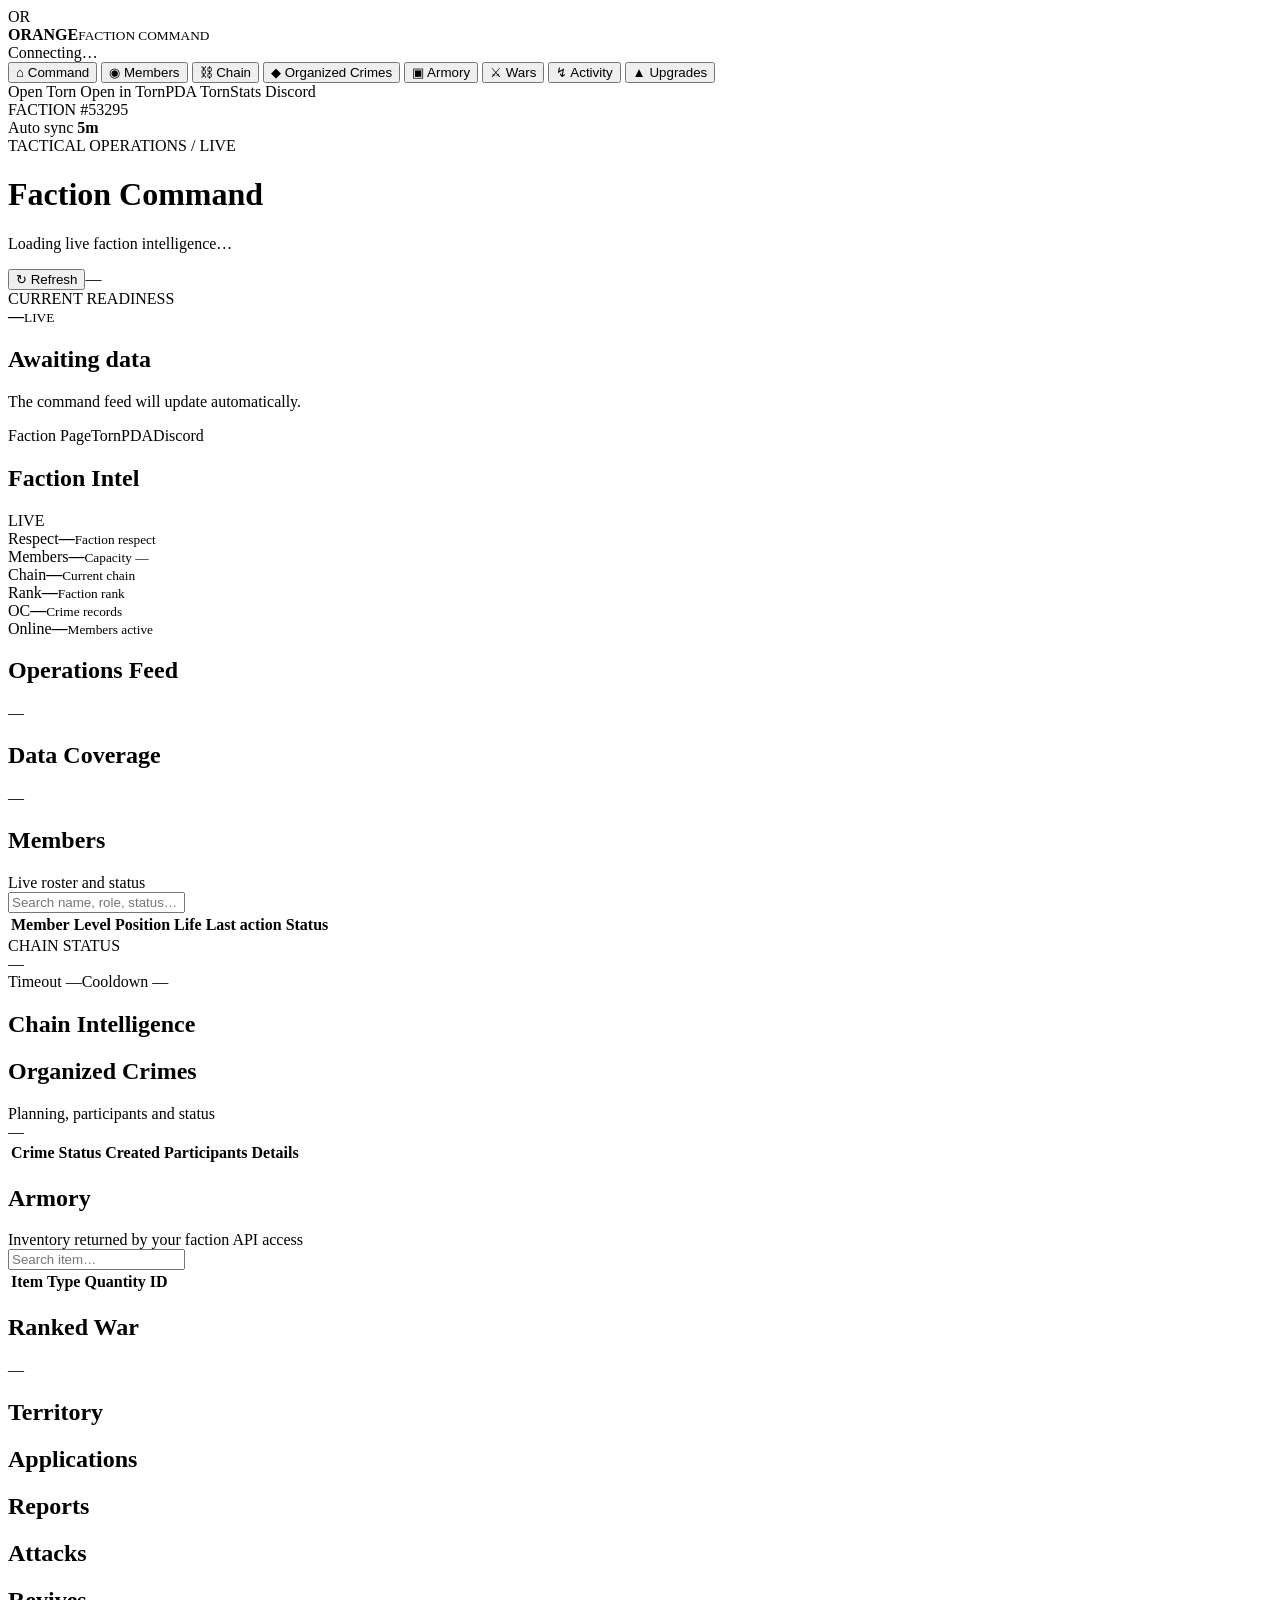
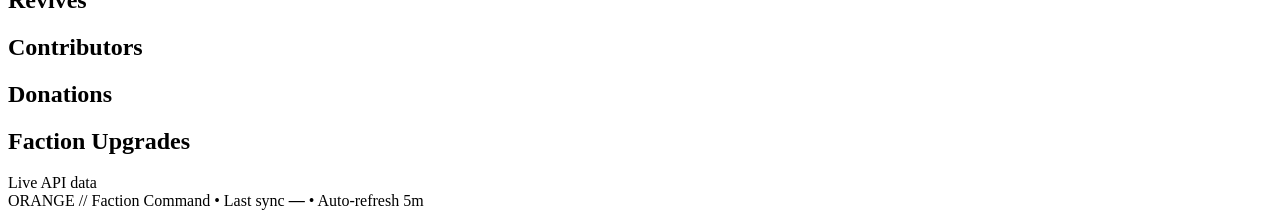
==== public/index.html @ 4a33fdcb "Update index.html" ====
<!doctype html>
<html lang="en">
<head>
<meta charset="utf-8"><meta name="viewport" content="width=device-width,initial-scale=1,viewport-fit=cover">
<meta name="theme-color" content="#0a0d12"><title>ORANGE // Faction Command</title>
<link rel="stylesheet" href="/assets/style.css">
</head>
<body>
<div class="shell">
<aside class="sidebar">
  <div class="brand"><div class="brand-mark">OR</div><div><strong id="factionName">ORANGE</strong><small>FACTION COMMAND</small></div></div>
  <div class="side-status"><i id="liveDot"></i><span id="statusLine">Connecting…</span></div>
  <nav>
    <button class="nav active" data-tab="overview"><span>⌂</span> Command</button>
    <button class="nav" data-tab="members"><span>◉</span> Members</button>
    <button class="nav" data-tab="chain"><span>⛓</span> Chain</button>
    <button class="nav" data-tab="crimes"><span>◆</span> Organized Crimes</button>
    <button class="nav" data-tab="armory"><span>▣</span> Armory</button>
    <button class="nav" data-tab="wars"><span>⚔</span> Wars</button>
    <button class="nav" data-tab="activity"><span>↯</span> Activity</button>
    <button class="nav" data-tab="upgrades"><span>▲</span> Upgrades</button>
  </nav>
  <div class="side-links">
    <a id="tornBtn" target="_blank" rel="noopener">Open Torn</a>
    <a id="pdaBtn">Open in TornPDA</a>
    <a id="statsBtn" target="_blank" rel="noopener">TornStats</a>
    <a id="discordBtn" target="_blank" rel="noopener">Discord</a>
  </div>
  <div class="side-foot">FACTION #53295<br><span>Auto sync <b>5m</b></span></div>
</aside>
<main class="main">
<header class="topbar"><div><div class="eyebrow">TACTICAL OPERATIONS / LIVE</div><h1 id="heroTitle">Faction Command</h1><p id="heroSub">Loading live faction intelligence…</p></div><div class="top-actions"><button id="refreshBtn" class="btn">↻ Refresh</button><span id="updated" class="updated">—</span></div></header>
<section id="overview" class="tab-panel active">
  <div class="alert hidden" id="error"></div>
  <div class="hero-grid">
    <article class="command-card"><div class="card-label">CURRENT READINESS</div><div class="readiness"><div class="readiness-ring"><strong id="readiness">—</strong><small>LIVE</small></div><div><h2 id="readinessTitle">Awaiting data</h2><p id="readinessText">The command feed will update automatically.</p></div></div><div class="quick-actions"><a id="heroTorn" target="_blank" rel="noopener">Faction Page</a><a id="heroPda">TornPDA</a><a id="heroDiscord" target="_blank" rel="noopener">Discord</a></div></article>
    <article class="panel"><div class="panel-head"><h2>Faction Intel</h2><span class="live">LIVE</span></div><div id="factionInfo" class="info-grid"></div></article>
  </div>
  <div class="kpis">
    <article class="kpi"><span>Respect</span><strong id="respect">—</strong><small>Faction respect</small></article>
    <article class="kpi"><span>Members</span><strong id="membersCount">—</strong><small id="capacitySmall">Capacity —</small></article>
    <article class="kpi"><span>Chain</span><strong id="chain">—</strong><small>Current chain</small></article>
    <article class="kpi"><span>Rank</span><strong id="rank">—</strong><small>Faction rank</small></article>
    <article class="kpi"><span>OC</span><strong id="ocCount">—</strong><small>Crime records</small></article>
    <article class="kpi"><span>Online</span><strong id="onlineCount">—</strong><small>Members active</small></article>
  </div>
  <div class="grid two">
    <article class="panel"><div class="panel-head"><h2>Operations Feed</h2><span id="feedTime">—</span></div><div id="liveInfo" class="feed"></div></article>
    <article class="panel"><div class="panel-head"><h2>Data Coverage</h2><span id="coverage">—</span></div><div id="coverageInfo" class="coverage"></div></article>
  </div>
</section>
<section id="members" class="tab-panel"><article class="panel"><div class="panel-head"><div><h2>Members</h2><span class="muted">Live roster and status</span></div><input id="memberSearch" class="search" placeholder="Search name, role, status…"></div><div class="table-wrap"><table><thead><tr><th>Member</th><th>Level</th><th>Position</th><th>Life</th><th>Last action</th><th>Status</th></tr></thead><tbody id="membersTable"></tbody></table></div></article></section>
<section id="chain" class="tab-panel"><div class="grid two"><article class="command-card chain-card"><div class="card-label">CHAIN STATUS</div><div class="chain-number" id="chainBig">—</div><div class="chain-bar"><i id="chainBar"></i></div><div class="chain-meta"><span id="chainTimeout">Timeout —</span><span id="chainCooldown">Cooldown —</span></div></article><article class="panel"><div class="panel-head"><h2>Chain Intelligence</h2></div><div id="chainDetails" class="list"></div></article></div></section>
<section id="crimes" class="tab-panel"><article class="panel"><div class="panel-head"><div><h2>Organized Crimes</h2><span class="muted">Planning, participants and status</span></div><span id="ocNote">—</span></div><div class="table-wrap"><table><thead><tr><th>Crime</th><th>Status</th><th>Created</th><th>Participants</th><th>Details</th></tr></thead><tbody id="crimesTable"></tbody></table></div></article></section>
<section id="armory" class="tab-panel"><article class="panel"><div class="panel-head"><div><h2>Armory</h2><span class="muted">Inventory returned by your faction API access</span></div><input id="armorySearch" class="search" placeholder="Search item…"></div><div class="table-wrap"><table><thead><tr><th>Item</th><th>Type</th><th>Quantity</th><th>ID</th></tr></thead><tbody id="armoryTable"></tbody></table></div></article></section>
<section id="wars" class="tab-panel"><div class="grid two"><article class="panel"><div class="panel-head"><h2>Ranked War</h2><span id="warBadge">—</span></div><div id="warInfo" class="list"></div></article><article class="panel"><div class="panel-head"><h2>Territory</h2></div><div id="territoryInfo" class="list"></div></article></div></section>
<section id="activity" class="tab-panel"><div class="grid two"><article class="panel"><div class="panel-head"><h2>Applications</h2></div><div id="applicationsInfo" class="table-wrap"></div></article><article class="panel"><div class="panel-head"><h2>Reports</h2></div><div id="reportsInfo" class="table-wrap"></div></article><article class="panel"><div class="panel-head"><h2>Attacks</h2></div><div id="attacksInfo" class="table-wrap"></div></article><article class="panel"><div class="panel-head"><h2>Revives</h2></div><div id="revivesInfo" class="table-wrap"></div></article><article class="panel"><div class="panel-head"><h2>Contributors</h2></div><div id="contributorsInfo" class="table-wrap"></div></article><article class="panel"><div class="panel-head"><h2>Donations</h2></div><div id="donationsInfo" class="table-wrap"></div></article></div></section>
<section id="upgrades" class="tab-panel"><article class="panel"><div class="panel-head"><h2>Faction Upgrades</h2><span>Live API data</span></div><div id="upgradesInfo" class="cards"></div></article></section>
<footer>ORANGE // Faction Command <span>•</span> Last sync <b id="footerUpdated">—</b> <span>•</span> Auto-refresh 5m</footer>
</main></div>
<script src="/assets/app.js"></script>
</body></html>
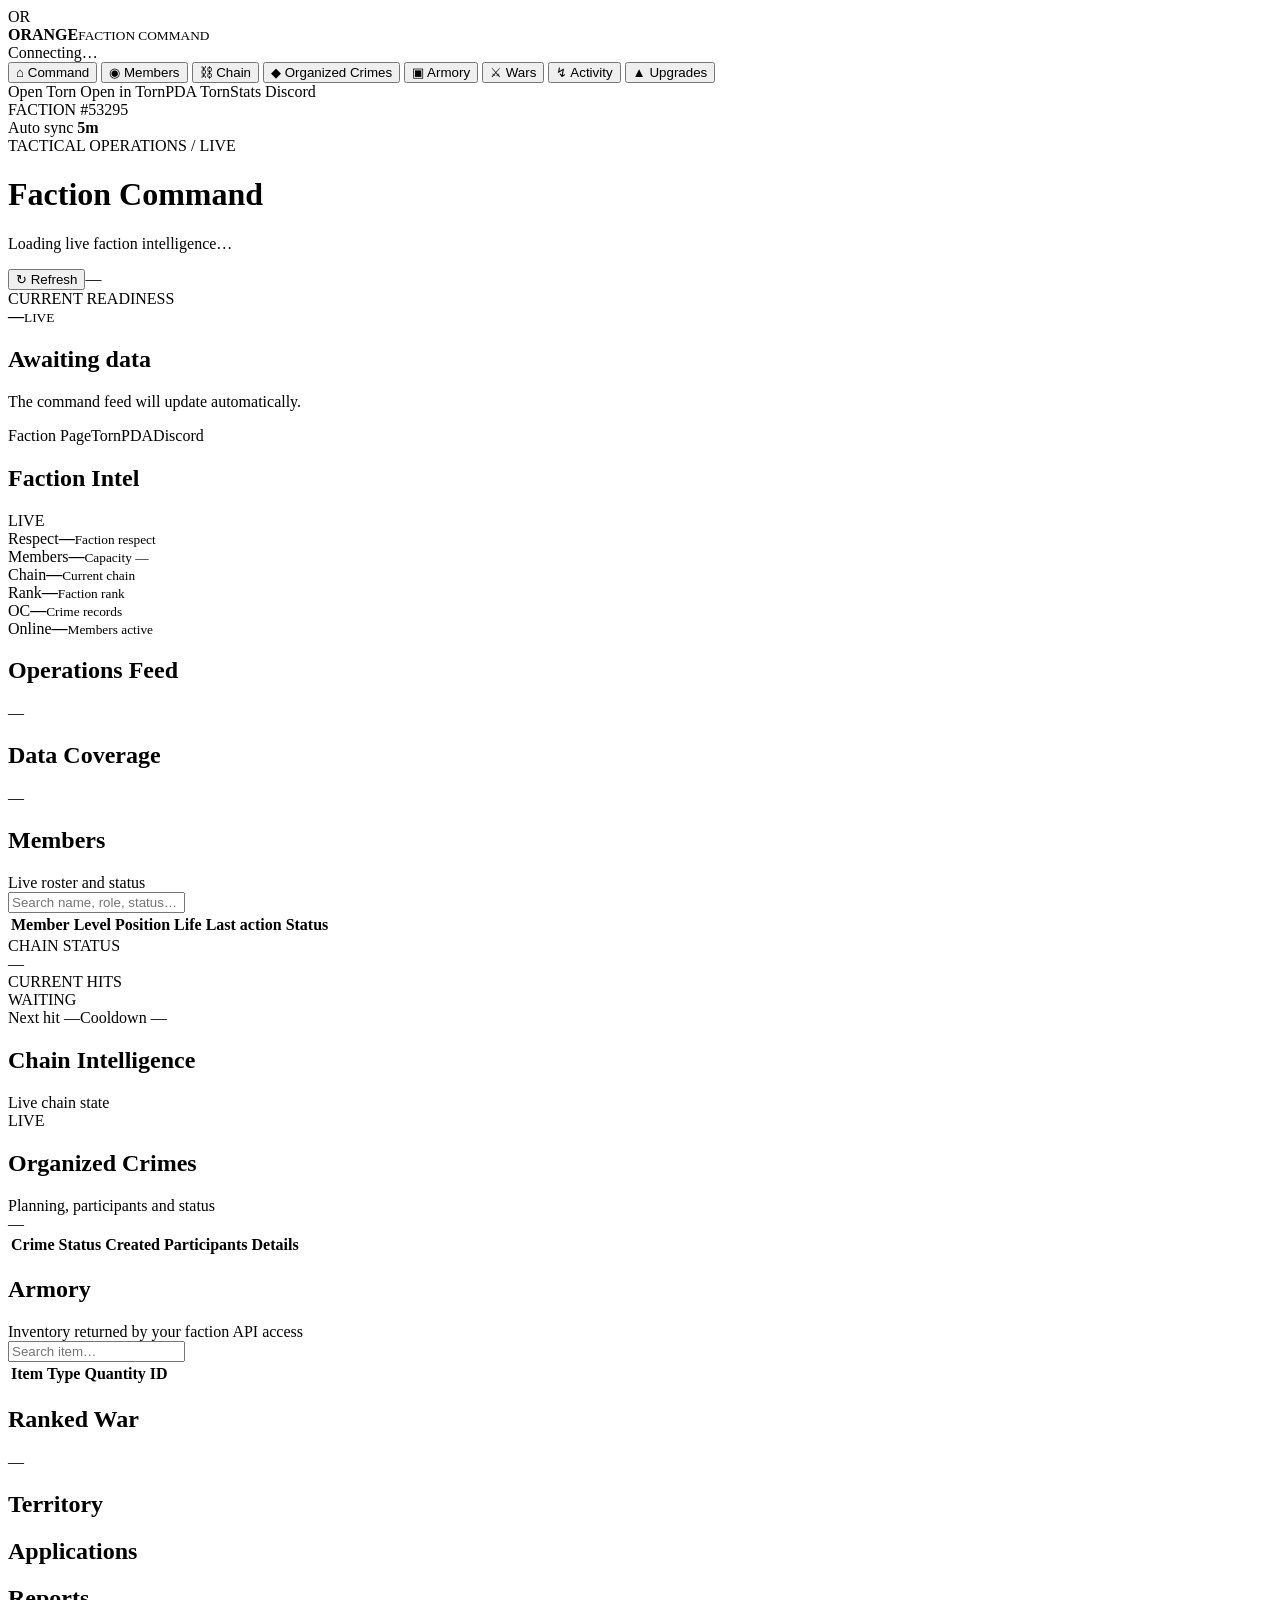
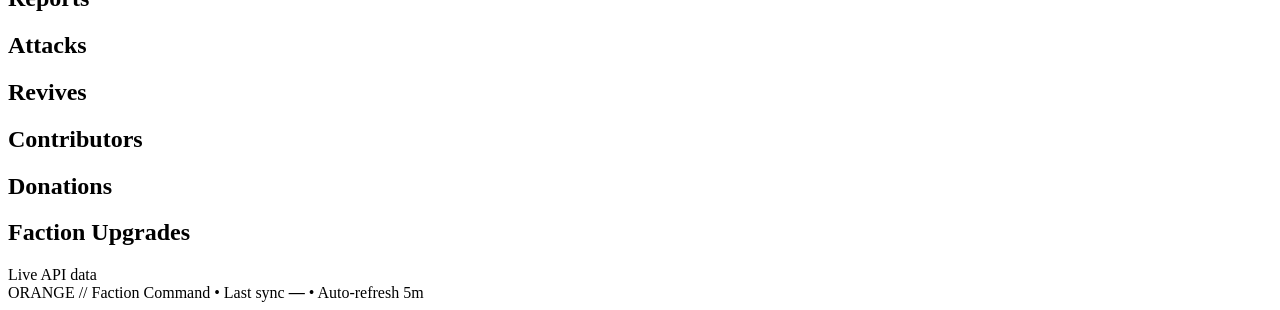
==== commit 607cd958: "Update index.html" ====
--- a/public/index.html
+++ b/public/index.html
@@ -50,7 +50,7 @@
   </div>
 </section>
 <section id="members" class="tab-panel"><article class="panel"><div class="panel-head"><div><h2>Members</h2><span class="muted">Live roster and status</span></div><input id="memberSearch" class="search" placeholder="Search name, role, status…"></div><div class="table-wrap"><table><thead><tr><th>Member</th><th>Level</th><th>Position</th><th>Life</th><th>Last action</th><th>Status</th></tr></thead><tbody id="membersTable"></tbody></table></div></article></section>
-<section id="chain" class="tab-panel"><div class="grid two"><article class="command-card chain-card"><div class="card-label">CHAIN STATUS</div><div class="chain-number" id="chainBig">—</div><div class="chain-bar"><i id="chainBar"></i></div><div class="chain-meta"><span id="chainTimeout">Timeout —</span><span id="chainCooldown">Cooldown —</span></div></article><article class="panel"><div class="panel-head"><h2>Chain Intelligence</h2></div><div id="chainDetails" class="list"></div></article></div></section>
+<section id="chain" class="tab-panel"><div class="grid two"><article class="command-card chain-card"><div class="card-label">CHAIN STATUS</div><div class="chain-top"><div><div class="chain-number" id="chainBig">—</div><div class="chain-label">CURRENT HITS</div></div><span id="chainPhase" class="chain-phase waiting">WAITING</span></div><div class="chain-bar"><i id="chainBar"></i></div><div class="chain-meta"><span id="chainTimeout">Next hit —</span><span id="chainCooldown">Cooldown —</span></div></article><article class="panel"><div class="panel-head"><div><h2>Chain Intelligence</h2><span class="muted">Live chain state</span></div><span class="live">LIVE</span></div><div id="chainDetails" class="list"></div></article></div></section>
 <section id="crimes" class="tab-panel"><article class="panel"><div class="panel-head"><div><h2>Organized Crimes</h2><span class="muted">Planning, participants and status</span></div><span id="ocNote">—</span></div><div class="table-wrap"><table><thead><tr><th>Crime</th><th>Status</th><th>Created</th><th>Participants</th><th>Details</th></tr></thead><tbody id="crimesTable"></tbody></table></div></article></section>
 <section id="armory" class="tab-panel"><article class="panel"><div class="panel-head"><div><h2>Armory</h2><span class="muted">Inventory returned by your faction API access</span></div><input id="armorySearch" class="search" placeholder="Search item…"></div><div class="table-wrap"><table><thead><tr><th>Item</th><th>Type</th><th>Quantity</th><th>ID</th></tr></thead><tbody id="armoryTable"></tbody></table></div></article></section>
 <section id="wars" class="tab-panel"><div class="grid two"><article class="panel"><div class="panel-head"><h2>Ranked War</h2><span id="warBadge">—</span></div><div id="warInfo" class="list"></div></article><article class="panel"><div class="panel-head"><h2>Territory</h2></div><div id="territoryInfo" class="list"></div></article></div></section>
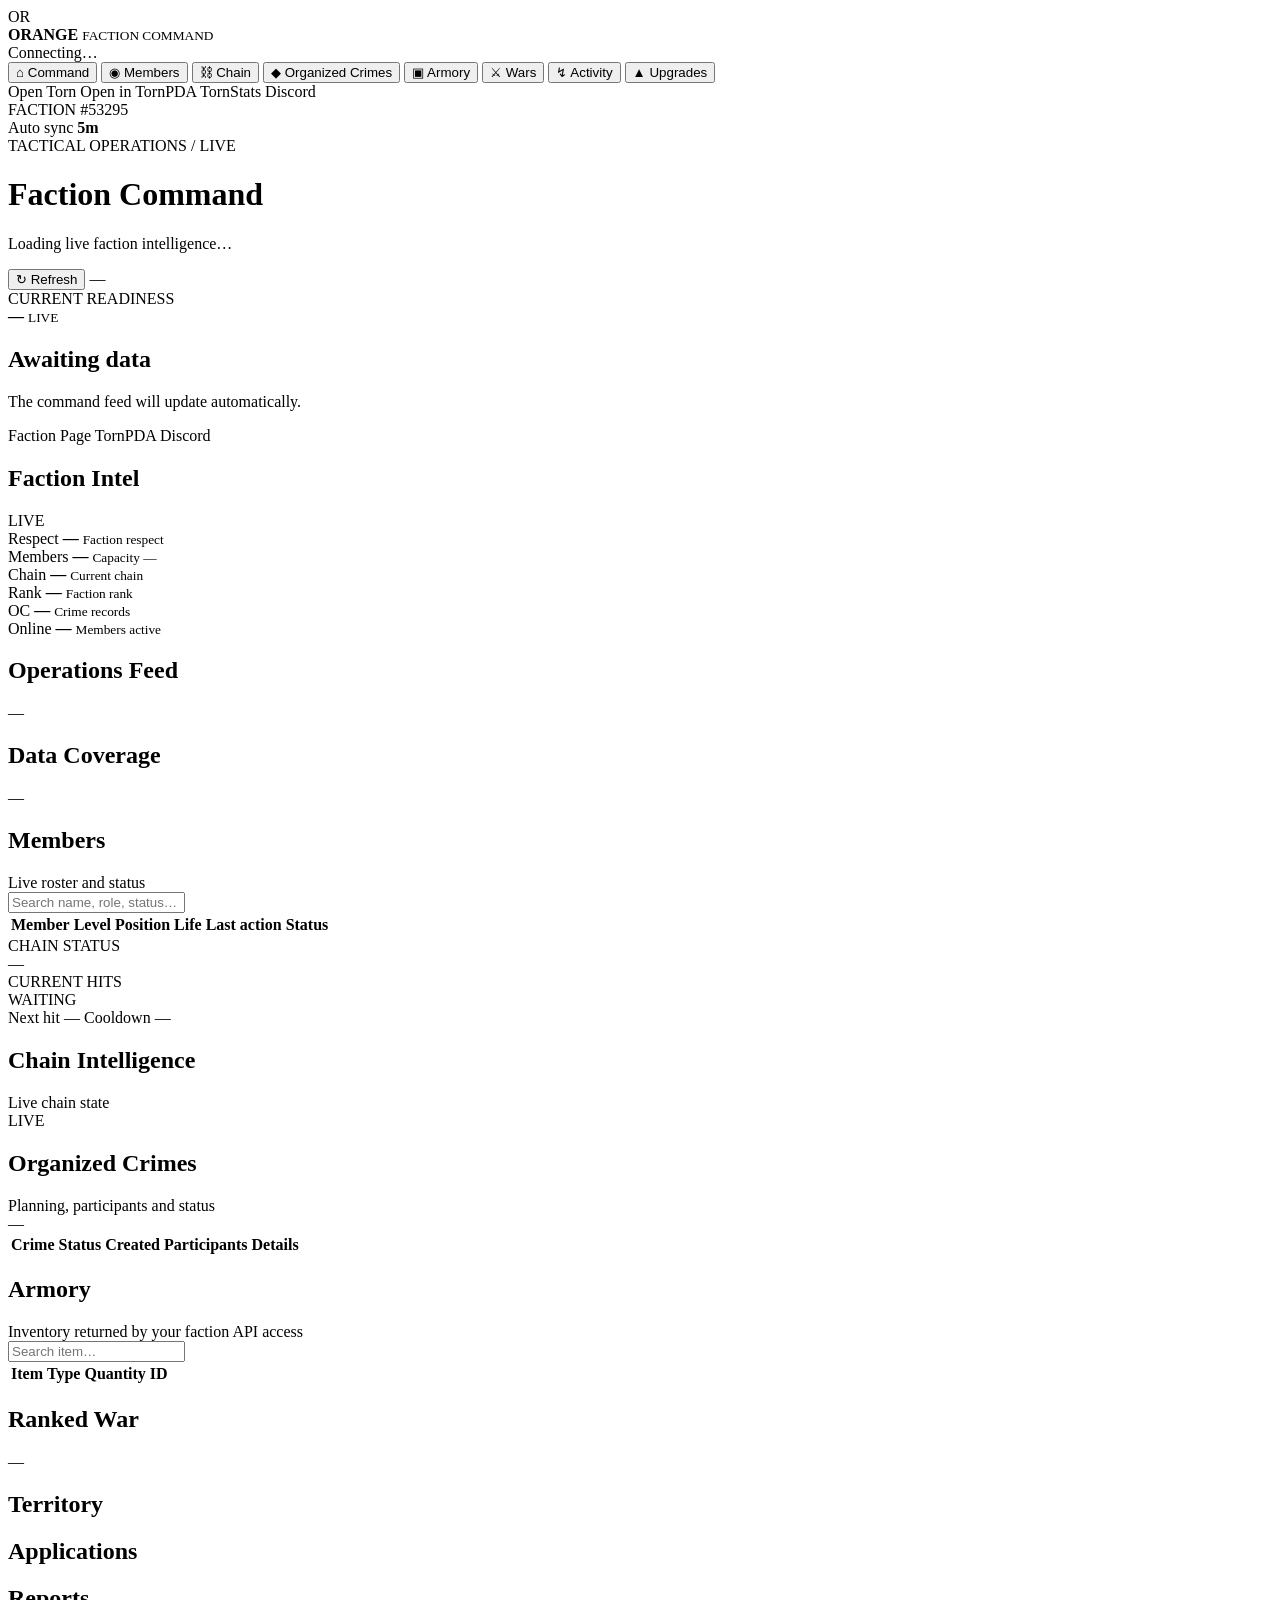
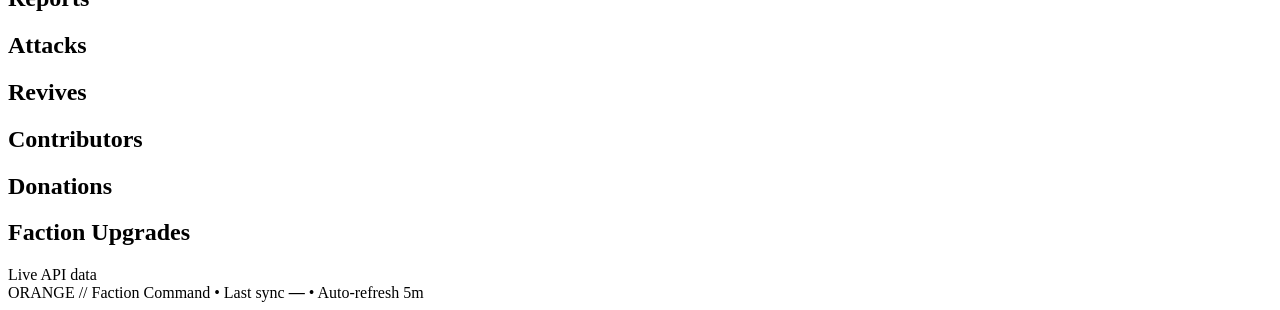
==== commit 7afd4988: "Update index.html" ====
--- a/public/index.html
+++ b/public/index.html
@@ -1,62 +1,449 @@
 <!doctype html>
 <html lang="en">
 <head>
-<meta charset="utf-8"><meta name="viewport" content="width=device-width,initial-scale=1,viewport-fit=cover">
-<meta name="theme-color" content="#0a0d12"><title>ORANGE // Faction Command</title>
+<meta charset="utf-8">
+<meta name="viewport" content="width=device-width,initial-scale=1,viewport-fit=cover">
+<meta name="theme-color" content="#0a0d12">
+<title>ORANGE // Faction Command</title>
 <link rel="stylesheet" href="/assets/style.css">
 </head>
 <body>
+
 <div class="shell">
+
 <aside class="sidebar">
-  <div class="brand"><div class="brand-mark">OR</div><div><strong id="factionName">ORANGE</strong><small>FACTION COMMAND</small></div></div>
-  <div class="side-status"><i id="liveDot"></i><span id="statusLine">Connecting…</span></div>
-  <nav>
-    <button class="nav active" data-tab="overview"><span>⌂</span> Command</button>
-    <button class="nav" data-tab="members"><span>◉</span> Members</button>
-    <button class="nav" data-tab="chain"><span>⛓</span> Chain</button>
-    <button class="nav" data-tab="crimes"><span>◆</span> Organized Crimes</button>
-    <button class="nav" data-tab="armory"><span>▣</span> Armory</button>
-    <button class="nav" data-tab="wars"><span>⚔</span> Wars</button>
-    <button class="nav" data-tab="activity"><span>↯</span> Activity</button>
-    <button class="nav" data-tab="upgrades"><span>▲</span> Upgrades</button>
-  </nav>
-  <div class="side-links">
-    <a id="tornBtn" target="_blank" rel="noopener">Open Torn</a>
-    <a id="pdaBtn">Open in TornPDA</a>
-    <a id="statsBtn" target="_blank" rel="noopener">TornStats</a>
-    <a id="discordBtn" target="_blank" rel="noopener">Discord</a>
-  </div>
-  <div class="side-foot">FACTION #53295<br><span>Auto sync <b>5m</b></span></div>
+
+<div class="brand">
+<div class="brand-mark">OR</div>
+<div>
+<strong id="factionName">ORANGE</strong>
+<small>FACTION COMMAND</small>
+</div>
+</div>
+
+<div class="side-status">
+<i id="liveDot"></i>
+<span id="statusLine">Connecting…</span>
+</div>
+
+<nav>
+<button class="nav active" data-tab="overview"><span>⌂</span> Command</button>
+<button class="nav" data-tab="members"><span>◉</span> Members</button>
+<button class="nav" data-tab="chain"><span>⛓</span> Chain</button>
+<button class="nav" data-tab="crimes"><span>◆</span> Organized Crimes</button>
+<button class="nav" data-tab="armory"><span>▣</span> Armory</button>
+<button class="nav" data-tab="wars"><span>⚔</span> Wars</button>
+<button class="nav" data-tab="activity"><span>↯</span> Activity</button>
+<button class="nav" data-tab="upgrades"><span>▲</span> Upgrades</button>
+</nav>
+
+<div class="side-links">
+<a id="tornBtn" target="_blank" rel="noopener">Open Torn</a>
+<a id="pdaBtn">Open in TornPDA</a>
+<a id="statsBtn" target="_blank" rel="noopener">TornStats</a>
+<a id="discordBtn" target="_blank" rel="noopener">Discord</a>
+</div>
+
+<div class="side-foot">
+FACTION #53295<br>
+<span>Auto sync <b>5m</b></span>
+</div>
+
 </aside>
+
 <main class="main">
-<header class="topbar"><div><div class="eyebrow">TACTICAL OPERATIONS / LIVE</div><h1 id="heroTitle">Faction Command</h1><p id="heroSub">Loading live faction intelligence…</p></div><div class="top-actions"><button id="refreshBtn" class="btn">↻ Refresh</button><span id="updated" class="updated">—</span></div></header>
+
+<header class="topbar">
+<div>
+<div class="eyebrow">TACTICAL OPERATIONS / LIVE</div>
+<h1 id="heroTitle">Faction Command</h1>
+<p id="heroSub">Loading live faction intelligence…</p>
+</div>
+
+<div class="top-actions">
+<button id="refreshBtn" class="btn">↻ Refresh</button>
+<span id="updated" class="updated">—</span>
+</div>
+</header>
+
 <section id="overview" class="tab-panel active">
-  <div class="alert hidden" id="error"></div>
-  <div class="hero-grid">
-    <article class="command-card"><div class="card-label">CURRENT READINESS</div><div class="readiness"><div class="readiness-ring"><strong id="readiness">—</strong><small>LIVE</small></div><div><h2 id="readinessTitle">Awaiting data</h2><p id="readinessText">The command feed will update automatically.</p></div></div><div class="quick-actions"><a id="heroTorn" target="_blank" rel="noopener">Faction Page</a><a id="heroPda">TornPDA</a><a id="heroDiscord" target="_blank" rel="noopener">Discord</a></div></article>
-    <article class="panel"><div class="panel-head"><h2>Faction Intel</h2><span class="live">LIVE</span></div><div id="factionInfo" class="info-grid"></div></article>
-  </div>
-  <div class="kpis">
-    <article class="kpi"><span>Respect</span><strong id="respect">—</strong><small>Faction respect</small></article>
-    <article class="kpi"><span>Members</span><strong id="membersCount">—</strong><small id="capacitySmall">Capacity —</small></article>
-    <article class="kpi"><span>Chain</span><strong id="chain">—</strong><small>Current chain</small></article>
-    <article class="kpi"><span>Rank</span><strong id="rank">—</strong><small>Faction rank</small></article>
-    <article class="kpi"><span>OC</span><strong id="ocCount">—</strong><small>Crime records</small></article>
-    <article class="kpi"><span>Online</span><strong id="onlineCount">—</strong><small>Members active</small></article>
-  </div>
-  <div class="grid two">
-    <article class="panel"><div class="panel-head"><h2>Operations Feed</h2><span id="feedTime">—</span></div><div id="liveInfo" class="feed"></div></article>
-    <article class="panel"><div class="panel-head"><h2>Data Coverage</h2><span id="coverage">—</span></div><div id="coverageInfo" class="coverage"></div></article>
-  </div>
-</section>
-<section id="members" class="tab-panel"><article class="panel"><div class="panel-head"><div><h2>Members</h2><span class="muted">Live roster and status</span></div><input id="memberSearch" class="search" placeholder="Search name, role, status…"></div><div class="table-wrap"><table><thead><tr><th>Member</th><th>Level</th><th>Position</th><th>Life</th><th>Last action</th><th>Status</th></tr></thead><tbody id="membersTable"></tbody></table></div></article></section>
-<section id="chain" class="tab-panel"><div class="grid two"><article class="command-card chain-card"><div class="card-label">CHAIN STATUS</div><div class="chain-top"><div><div class="chain-number" id="chainBig">—</div><div class="chain-label">CURRENT HITS</div></div><span id="chainPhase" class="chain-phase waiting">WAITING</span></div><div class="chain-bar"><i id="chainBar"></i></div><div class="chain-meta"><span id="chainTimeout">Next hit —</span><span id="chainCooldown">Cooldown —</span></div></article><article class="panel"><div class="panel-head"><div><h2>Chain Intelligence</h2><span class="muted">Live chain state</span></div><span class="live">LIVE</span></div><div id="chainDetails" class="list"></div></article></div></section>
-<section id="crimes" class="tab-panel"><article class="panel"><div class="panel-head"><div><h2>Organized Crimes</h2><span class="muted">Planning, participants and status</span></div><span id="ocNote">—</span></div><div class="table-wrap"><table><thead><tr><th>Crime</th><th>Status</th><th>Created</th><th>Participants</th><th>Details</th></tr></thead><tbody id="crimesTable"></tbody></table></div></article></section>
-<section id="armory" class="tab-panel"><article class="panel"><div class="panel-head"><div><h2>Armory</h2><span class="muted">Inventory returned by your faction API access</span></div><input id="armorySearch" class="search" placeholder="Search item…"></div><div class="table-wrap"><table><thead><tr><th>Item</th><th>Type</th><th>Quantity</th><th>ID</th></tr></thead><tbody id="armoryTable"></tbody></table></div></article></section>
-<section id="wars" class="tab-panel"><div class="grid two"><article class="panel"><div class="panel-head"><h2>Ranked War</h2><span id="warBadge">—</span></div><div id="warInfo" class="list"></div></article><article class="panel"><div class="panel-head"><h2>Territory</h2></div><div id="territoryInfo" class="list"></div></article></div></section>
-<section id="activity" class="tab-panel"><div class="grid two"><article class="panel"><div class="panel-head"><h2>Applications</h2></div><div id="applicationsInfo" class="table-wrap"></div></article><article class="panel"><div class="panel-head"><h2>Reports</h2></div><div id="reportsInfo" class="table-wrap"></div></article><article class="panel"><div class="panel-head"><h2>Attacks</h2></div><div id="attacksInfo" class="table-wrap"></div></article><article class="panel"><div class="panel-head"><h2>Revives</h2></div><div id="revivesInfo" class="table-wrap"></div></article><article class="panel"><div class="panel-head"><h2>Contributors</h2></div><div id="contributorsInfo" class="table-wrap"></div></article><article class="panel"><div class="panel-head"><h2>Donations</h2></div><div id="donationsInfo" class="table-wrap"></div></article></div></section>
-<section id="upgrades" class="tab-panel"><article class="panel"><div class="panel-head"><h2>Faction Upgrades</h2><span>Live API data</span></div><div id="upgradesInfo" class="cards"></div></article></section>
-<footer>ORANGE // Faction Command <span>•</span> Last sync <b id="footerUpdated">—</b> <span>•</span> Auto-refresh 5m</footer>
-</main></div>
+
+<div class="alert hidden" id="error"></div>
+
+<div class="hero-grid">
+
+<article class="command-card">
+
+<div class="card-label">CURRENT READINESS</div>
+
+<div class="readiness">
+
+<div class="readiness-ring">
+<strong id="readiness">—</strong>
+<small>LIVE</small>
+</div>
+
+<div>
+<h2 id="readinessTitle">Awaiting data</h2>
+<p id="readinessText">
+The command feed will update automatically.
+</p>
+</div>
+
+</div>
+
+<div class="quick-actions">
+<a id="heroTorn" target="_blank" rel="noopener">Faction Page</a>
+<a id="heroPda">TornPDA</a>
+<a id="heroDiscord" target="_blank" rel="noopener">Discord</a>
+</div>
+
+</article>
+
+<article class="panel">
+
+<div class="panel-head">
+<h2>Faction Intel</h2>
+<span class="live">LIVE</span>
+</div>
+
+<div id="factionInfo" class="info-grid"></div>
+
+</article>
+
+</div>
+
+<div class="kpis">
+
+<article class="kpi">
+<span>Respect</span>
+<strong id="respect">—</strong>
+<small>Faction respect</small>
+</article>
+
+<article class="kpi">
+<span>Members</span>
+<strong id="membersCount">—</strong>
+<small id="capacitySmall">Capacity —</small>
+</article>
+
+<article class="kpi">
+<span>Chain</span>
+<strong id="chain">—</strong>
+<small>Current chain</small>
+</article>
+
+<article class="kpi">
+<span>Rank</span>
+<strong id="rank">—</strong>
+<small>Faction rank</small>
+</article>
+
+<article class="kpi">
+<span>OC</span>
+<strong id="ocCount">—</strong>
+<small>Crime records</small>
+</article>
+
+<article class="kpi">
+<span>Online</span>
+<strong id="onlineCount">—</strong>
+<small>Members active</small>
+</article>
+
+</div>
+
+<div class="grid two">
+
+<article class="panel">
+<div class="panel-head">
+<h2>Operations Feed</h2>
+<span id="feedTime">—</span>
+</div>
+<div id="liveInfo" class="feed"></div>
+</article>
+
+<article class="panel">
+<div class="panel-head">
+<h2>Data Coverage</h2>
+<span id="coverage">—</span>
+</div>
+<div id="coverageInfo" class="coverage"></div>
+</article>
+
+</div>
+
+</section>
+
+<section id="members" class="tab-panel">
+
+<article class="panel">
+
+<div class="panel-head">
+
+<div>
+<h2>Members</h2>
+<span class="muted">Live roster and status</span>
+</div>
+
+<input
+id="memberSearch"
+class="search"
+placeholder="Search name, role, status…"
+>
+
+</div>
+
+<div class="table-wrap">
+
+<table>
+
+<thead>
+<tr>
+<th>Member</th>
+<th>Level</th>
+<th>Position</th>
+<th>Life</th>
+<th>Last action</th>
+<th>Status</th>
+</tr>
+</thead>
+
+<tbody id="membersTable"></tbody>
+
+</table>
+
+</div>
+
+</article>
+
+</section>
+
+<section id="chain" class="tab-panel">
+
+<div class="grid two">
+
+<article class="command-card chain-card">
+
+<div class="card-label">CHAIN STATUS</div>
+
+<div class="chain-top">
+
+<div>
+<div class="chain-number" id="chainBig">—</div>
+<div class="chain-label">CURRENT HITS</div>
+</div>
+
+<span id="chainPhase" class="chain-phase waiting">
+WAITING
+</span>
+
+</div>
+
+<div class="chain-bar">
+<i id="chainBar"></i>
+</div>
+
+<div class="chain-meta">
+<span id="chainTimeout">Next hit —</span>
+<span id="chainCooldown">Cooldown —</span>
+</div>
+
+</article>
+
+<article class="panel">
+
+<div class="panel-head">
+
+<div>
+<h2>Chain Intelligence</h2>
+<span class="muted">Live chain state</span>
+</div>
+
+<span class="live">LIVE</span>
+
+</div>
+
+<div id="chainDetails" class="list"></div>
+
+</article>
+
+</div>
+
+</section>
+
+<section id="crimes" class="tab-panel">
+
+<article class="panel">
+
+<div class="panel-head">
+
+<div>
+<h2>Organized Crimes</h2>
+<span class="muted">Planning, participants and status</span>
+</div>
+
+<span id="ocNote">—</span>
+
+</div>
+
+<div class="table-wrap">
+
+<table>
+
+<thead>
+<tr>
+<th>Crime</th>
+<th>Status</th>
+<th>Created</th>
+<th>Participants</th>
+<th>Details</th>
+</tr>
+</thead>
+
+<tbody id="crimesTable"></tbody>
+
+</table>
+
+</div>
+
+</article>
+
+</section>
+
+<section id="armory" class="tab-panel">
+
+<article class="panel">
+
+<div class="panel-head">
+
+<div>
+<h2>Armory</h2>
+<span class="muted">Inventory returned by your faction API access</span>
+</div>
+
+<input id="armorySearch" class="search" placeholder="Search item…">
+
+</div>
+
+<div class="table-wrap">
+
+<table>
+
+<thead>
+<tr>
+<th>Item</th>
+<th>Type</th>
+<th>Quantity</th>
+<th>ID</th>
+</tr>
+</thead>
+
+<tbody id="armoryTable"></tbody>
+
+</table>
+
+</div>
+
+</article>
+
+</section>
+
+<section id="wars" class="tab-panel">
+
+<div class="grid two">
+
+<article class="panel">
+
+<div class="panel-head">
+<h2>Ranked War</h2>
+<span id="warBadge">—</span>
+</div>
+
+<div id="warInfo" class="list"></div>
+
+</article>
+
+<article class="panel">
+
+<div class="panel-head">
+<h2>Territory</h2>
+</div>
+
+<div id="territoryInfo" class="list"></div>
+
+</article>
+
+</div>
+
+</section>
+
+<section id="activity" class="tab-panel">
+
+<div class="grid two">
+
+<article class="panel">
+<div class="panel-head"><h2>Applications</h2></div>
+<div id="applicationsInfo" class="table-wrap"></div>
+</article>
+
+<article class="panel">
+<div class="panel-head"><h2>Reports</h2></div>
+<div id="reportsInfo" class="table-wrap"></div>
+</article>
+
+<article class="panel">
+<div class="panel-head"><h2>Attacks</h2></div>
+<div id="attacksInfo" class="table-wrap"></div>
+</article>
+
+<article class="panel">
+<div class="panel-head"><h2>Revives</h2></div>
+<div id="revivesInfo" class="table-wrap"></div>
+</article>
+
+<article class="panel">
+<div class="panel-head"><h2>Contributors</h2></div>
+<div id="contributorsInfo" class="table-wrap"></div>
+</article>
+
+<article class="panel">
+<div class="panel-head"><h2>Donations</h2></div>
+<div id="donationsInfo" class="table-wrap"></div>
+</article>
+
+</div>
+
+</section>
+
+<section id="upgrades" class="tab-panel">
+
+<article class="panel">
+
+<div class="panel-head">
+<h2>Faction Upgrades</h2>
+<span>Live API data</span>
+</div>
+
+<div id="upgradesInfo" class="cards"></div>
+
+</article>
+
+</section>
+
+<footer>
+ORANGE // Faction Command
+<span>•</span>
+Last sync <b id="footerUpdated">—</b>
+<span>•</span>
+Auto-refresh 5m
+</footer>
+
+</main>
+
+</div>
+
 <script src="/assets/app.js"></script>
-</body></html>
+
+</body>
+</html>
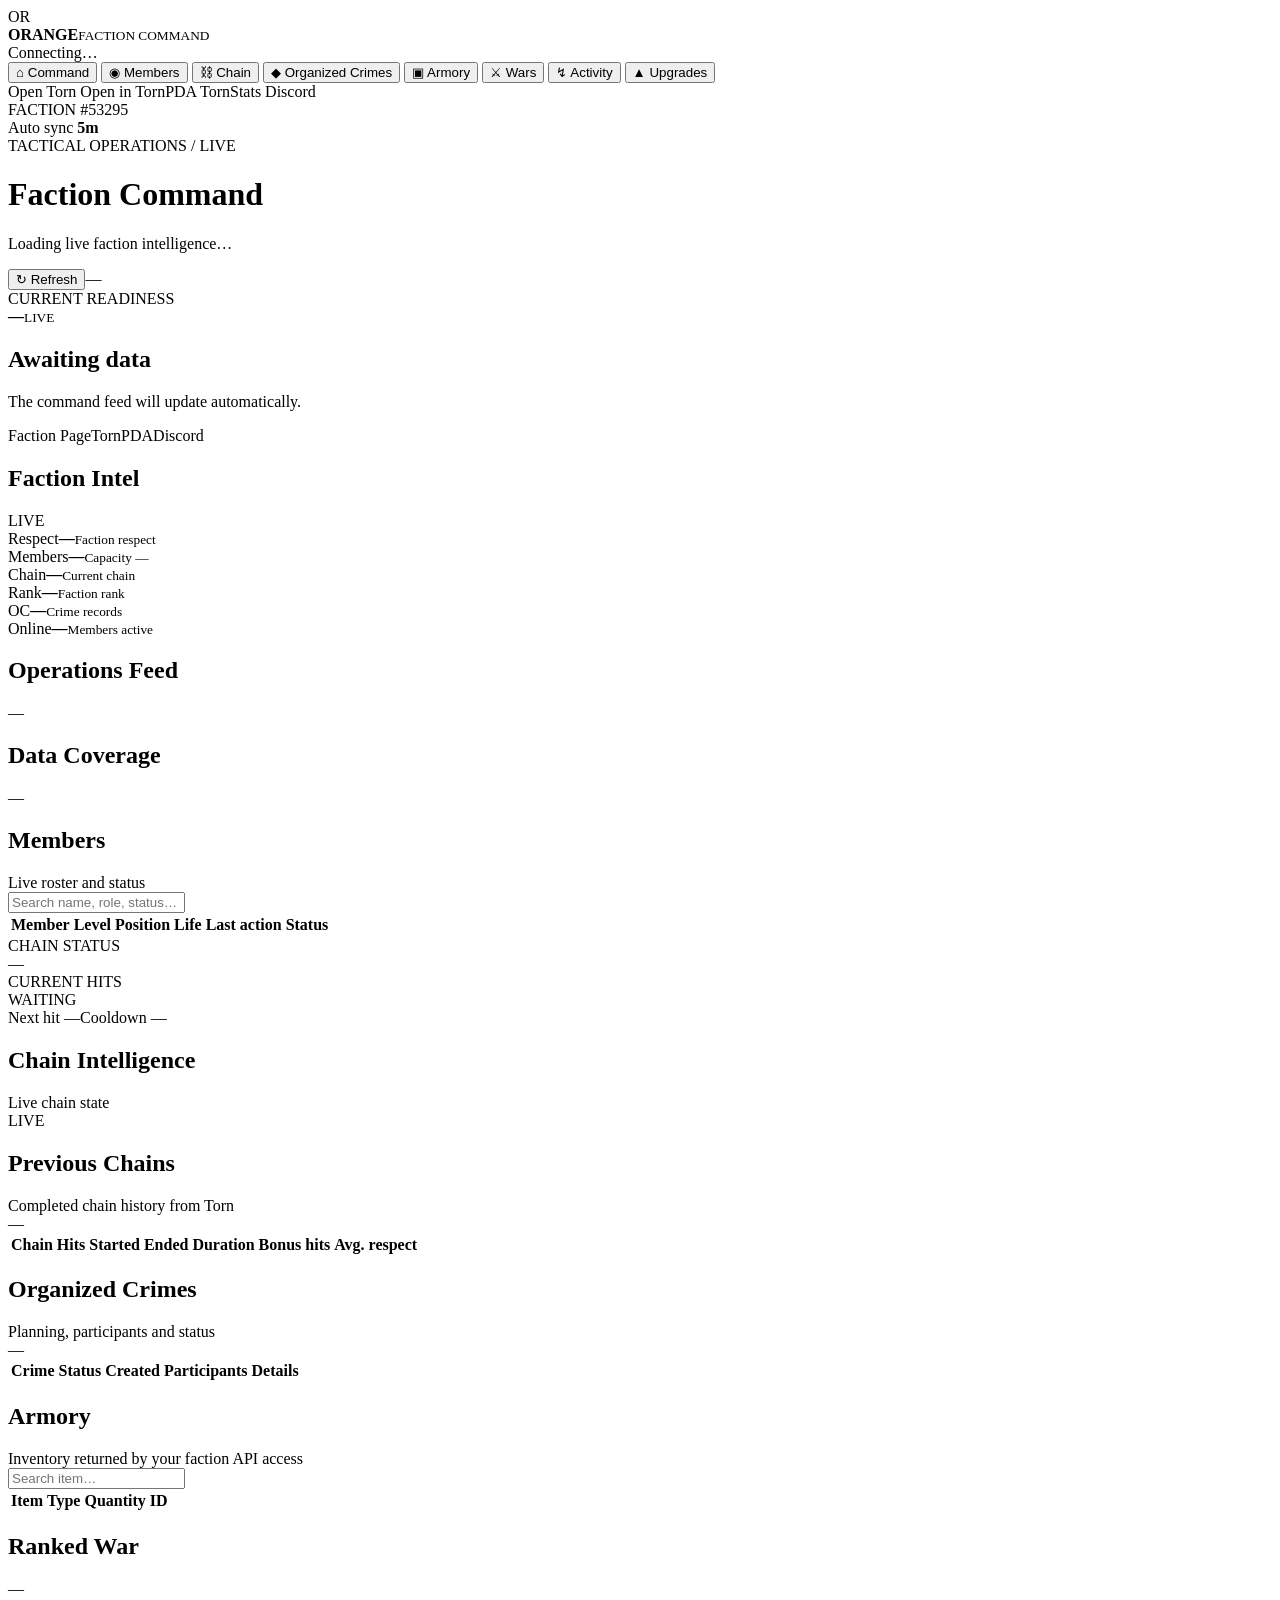
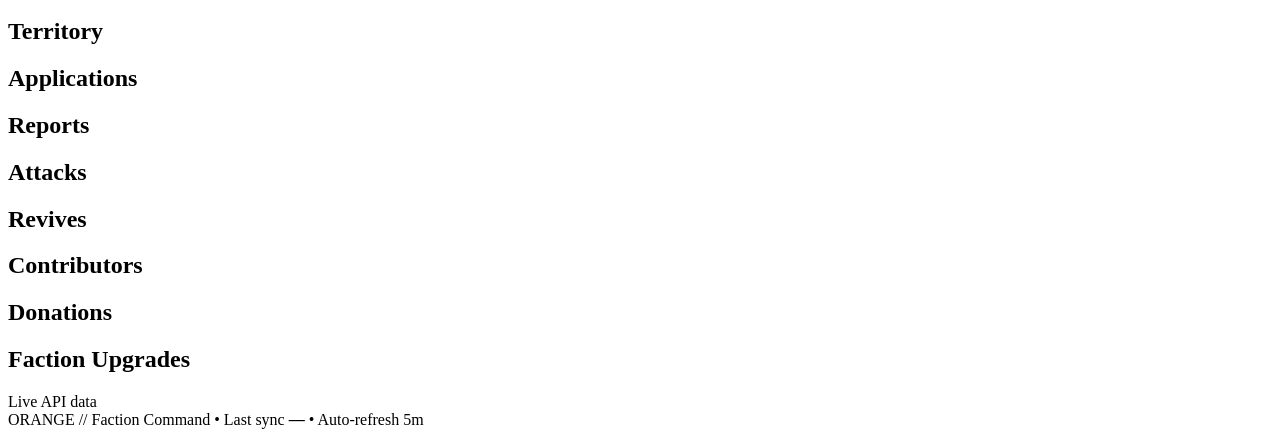
==== commit 2e673959: "Update index.html" ====
--- a/public/index.html
+++ b/public/index.html
@@ -1,449 +1,62 @@
 <!doctype html>
 <html lang="en">
 <head>
-<meta charset="utf-8">
-<meta name="viewport" content="width=device-width,initial-scale=1,viewport-fit=cover">
-<meta name="theme-color" content="#0a0d12">
-<title>ORANGE // Faction Command</title>
+<meta charset="utf-8"><meta name="viewport" content="width=device-width,initial-scale=1,viewport-fit=cover">
+<meta name="theme-color" content="#0a0d12"><title>ORANGE // Faction Command</title>
 <link rel="stylesheet" href="/assets/style.css">
 </head>
 <body>
-
 <div class="shell">
-
 <aside class="sidebar">
-
-<div class="brand">
-<div class="brand-mark">OR</div>
-<div>
-<strong id="factionName">ORANGE</strong>
-<small>FACTION COMMAND</small>
-</div>
-</div>
-
-<div class="side-status">
-<i id="liveDot"></i>
-<span id="statusLine">Connecting…</span>
-</div>
-
-<nav>
-<button class="nav active" data-tab="overview"><span>⌂</span> Command</button>
-<button class="nav" data-tab="members"><span>◉</span> Members</button>
-<button class="nav" data-tab="chain"><span>⛓</span> Chain</button>
-<button class="nav" data-tab="crimes"><span>◆</span> Organized Crimes</button>
-<button class="nav" data-tab="armory"><span>▣</span> Armory</button>
-<button class="nav" data-tab="wars"><span>⚔</span> Wars</button>
-<button class="nav" data-tab="activity"><span>↯</span> Activity</button>
-<button class="nav" data-tab="upgrades"><span>▲</span> Upgrades</button>
-</nav>
-
-<div class="side-links">
-<a id="tornBtn" target="_blank" rel="noopener">Open Torn</a>
-<a id="pdaBtn">Open in TornPDA</a>
-<a id="statsBtn" target="_blank" rel="noopener">TornStats</a>
-<a id="discordBtn" target="_blank" rel="noopener">Discord</a>
-</div>
-
-<div class="side-foot">
-FACTION #53295<br>
-<span>Auto sync <b>5m</b></span>
-</div>
-
+  <div class="brand"><div class="brand-mark">OR</div><div><strong id="factionName">ORANGE</strong><small>FACTION COMMAND</small></div></div>
+  <div class="side-status"><i id="liveDot"></i><span id="statusLine">Connecting…</span></div>
+  <nav>
+    <button class="nav active" data-tab="overview"><span>⌂</span> Command</button>
+    <button class="nav" data-tab="members"><span>◉</span> Members</button>
+    <button class="nav" data-tab="chain"><span>⛓</span> Chain</button>
+    <button class="nav" data-tab="crimes"><span>◆</span> Organized Crimes</button>
+    <button class="nav" data-tab="armory"><span>▣</span> Armory</button>
+    <button class="nav" data-tab="wars"><span>⚔</span> Wars</button>
+    <button class="nav" data-tab="activity"><span>↯</span> Activity</button>
+    <button class="nav" data-tab="upgrades"><span>▲</span> Upgrades</button>
+  </nav>
+  <div class="side-links">
+    <a id="tornBtn" target="_blank" rel="noopener">Open Torn</a>
+    <a id="pdaBtn">Open in TornPDA</a>
+    <a id="statsBtn" target="_blank" rel="noopener">TornStats</a>
+    <a id="discordBtn" target="_blank" rel="noopener">Discord</a>
+  </div>
+  <div class="side-foot">FACTION #53295<br><span>Auto sync <b>5m</b></span></div>
 </aside>
-
 <main class="main">
-
-<header class="topbar">
-<div>
-<div class="eyebrow">TACTICAL OPERATIONS / LIVE</div>
-<h1 id="heroTitle">Faction Command</h1>
-<p id="heroSub">Loading live faction intelligence…</p>
-</div>
-
-<div class="top-actions">
-<button id="refreshBtn" class="btn">↻ Refresh</button>
-<span id="updated" class="updated">—</span>
-</div>
-</header>
-
+<header class="topbar"><div><div class="eyebrow">TACTICAL OPERATIONS / LIVE</div><h1 id="heroTitle">Faction Command</h1><p id="heroSub">Loading live faction intelligence…</p></div><div class="top-actions"><button id="refreshBtn" class="btn">↻ Refresh</button><span id="updated" class="updated">—</span></div></header>
 <section id="overview" class="tab-panel active">
-
-<div class="alert hidden" id="error"></div>
-
-<div class="hero-grid">
-
-<article class="command-card">
-
-<div class="card-label">CURRENT READINESS</div>
-
-<div class="readiness">
-
-<div class="readiness-ring">
-<strong id="readiness">—</strong>
-<small>LIVE</small>
-</div>
-
-<div>
-<h2 id="readinessTitle">Awaiting data</h2>
-<p id="readinessText">
-The command feed will update automatically.
-</p>
-</div>
-
-</div>
-
-<div class="quick-actions">
-<a id="heroTorn" target="_blank" rel="noopener">Faction Page</a>
-<a id="heroPda">TornPDA</a>
-<a id="heroDiscord" target="_blank" rel="noopener">Discord</a>
-</div>
-
-</article>
-
-<article class="panel">
-
-<div class="panel-head">
-<h2>Faction Intel</h2>
-<span class="live">LIVE</span>
-</div>
-
-<div id="factionInfo" class="info-grid"></div>
-
-</article>
-
-</div>
-
-<div class="kpis">
-
-<article class="kpi">
-<span>Respect</span>
-<strong id="respect">—</strong>
-<small>Faction respect</small>
-</article>
-
-<article class="kpi">
-<span>Members</span>
-<strong id="membersCount">—</strong>
-<small id="capacitySmall">Capacity —</small>
-</article>
-
-<article class="kpi">
-<span>Chain</span>
-<strong id="chain">—</strong>
-<small>Current chain</small>
-</article>
-
-<article class="kpi">
-<span>Rank</span>
-<strong id="rank">—</strong>
-<small>Faction rank</small>
-</article>
-
-<article class="kpi">
-<span>OC</span>
-<strong id="ocCount">—</strong>
-<small>Crime records</small>
-</article>
-
-<article class="kpi">
-<span>Online</span>
-<strong id="onlineCount">—</strong>
-<small>Members active</small>
-</article>
-
-</div>
-
-<div class="grid two">
-
-<article class="panel">
-<div class="panel-head">
-<h2>Operations Feed</h2>
-<span id="feedTime">—</span>
-</div>
-<div id="liveInfo" class="feed"></div>
-</article>
-
-<article class="panel">
-<div class="panel-head">
-<h2>Data Coverage</h2>
-<span id="coverage">—</span>
-</div>
-<div id="coverageInfo" class="coverage"></div>
-</article>
-
-</div>
-
+  <div class="alert hidden" id="error"></div>
+  <div class="hero-grid">
+    <article class="command-card"><div class="card-label">CURRENT READINESS</div><div class="readiness"><div class="readiness-ring"><strong id="readiness">—</strong><small>LIVE</small></div><div><h2 id="readinessTitle">Awaiting data</h2><p id="readinessText">The command feed will update automatically.</p></div></div><div class="quick-actions"><a id="heroTorn" target="_blank" rel="noopener">Faction Page</a><a id="heroPda">TornPDA</a><a id="heroDiscord" target="_blank" rel="noopener">Discord</a></div></article>
+    <article class="panel"><div class="panel-head"><h2>Faction Intel</h2><span class="live">LIVE</span></div><div id="factionInfo" class="info-grid"></div></article>
+  </div>
+  <div class="kpis">
+    <article class="kpi"><span>Respect</span><strong id="respect">—</strong><small>Faction respect</small></article>
+    <article class="kpi"><span>Members</span><strong id="membersCount">—</strong><small id="capacitySmall">Capacity —</small></article>
+    <article class="kpi"><span>Chain</span><strong id="chain">—</strong><small>Current chain</small></article>
+    <article class="kpi"><span>Rank</span><strong id="rank">—</strong><small>Faction rank</small></article>
+    <article class="kpi"><span>OC</span><strong id="ocCount">—</strong><small>Crime records</small></article>
+    <article class="kpi"><span>Online</span><strong id="onlineCount">—</strong><small>Members active</small></article>
+  </div>
+  <div class="grid two">
+    <article class="panel"><div class="panel-head"><h2>Operations Feed</h2><span id="feedTime">—</span></div><div id="liveInfo" class="feed"></div></article>
+    <article class="panel"><div class="panel-head"><h2>Data Coverage</h2><span id="coverage">—</span></div><div id="coverageInfo" class="coverage"></div></article>
+  </div>
 </section>
-
-<section id="members" class="tab-panel">
-
-<article class="panel">
-
-<div class="panel-head">
-
-<div>
-<h2>Members</h2>
-<span class="muted">Live roster and status</span>
-</div>
-
-<input
-id="memberSearch"
-class="search"
-placeholder="Search name, role, status…"
->
-
-</div>
-
-<div class="table-wrap">
-
-<table>
-
-<thead>
-<tr>
-<th>Member</th>
-<th>Level</th>
-<th>Position</th>
-<th>Life</th>
-<th>Last action</th>
-<th>Status</th>
-</tr>
-</thead>
-
-<tbody id="membersTable"></tbody>
-
-</table>
-
-</div>
-
-</article>
-
-</section>
-
-<section id="chain" class="tab-panel">
-
-<div class="grid two">
-
-<article class="command-card chain-card">
-
-<div class="card-label">CHAIN STATUS</div>
-
-<div class="chain-top">
-
-<div>
-<div class="chain-number" id="chainBig">—</div>
-<div class="chain-label">CURRENT HITS</div>
-</div>
-
-<span id="chainPhase" class="chain-phase waiting">
-WAITING
-</span>
-
-</div>
-
-<div class="chain-bar">
-<i id="chainBar"></i>
-</div>
-
-<div class="chain-meta">
-<span id="chainTimeout">Next hit —</span>
-<span id="chainCooldown">Cooldown —</span>
-</div>
-
-</article>
-
-<article class="panel">
-
-<div class="panel-head">
-
-<div>
-<h2>Chain Intelligence</h2>
-<span class="muted">Live chain state</span>
-</div>
-
-<span class="live">LIVE</span>
-
-</div>
-
-<div id="chainDetails" class="list"></div>
-
-</article>
-
-</div>
-
-</section>
-
-<section id="crimes" class="tab-panel">
-
-<article class="panel">
-
-<div class="panel-head">
-
-<div>
-<h2>Organized Crimes</h2>
-<span class="muted">Planning, participants and status</span>
-</div>
-
-<span id="ocNote">—</span>
-
-</div>
-
-<div class="table-wrap">
-
-<table>
-
-<thead>
-<tr>
-<th>Crime</th>
-<th>Status</th>
-<th>Created</th>
-<th>Participants</th>
-<th>Details</th>
-</tr>
-</thead>
-
-<tbody id="crimesTable"></tbody>
-
-</table>
-
-</div>
-
-</article>
-
-</section>
-
-<section id="armory" class="tab-panel">
-
-<article class="panel">
-
-<div class="panel-head">
-
-<div>
-<h2>Armory</h2>
-<span class="muted">Inventory returned by your faction API access</span>
-</div>
-
-<input id="armorySearch" class="search" placeholder="Search item…">
-
-</div>
-
-<div class="table-wrap">
-
-<table>
-
-<thead>
-<tr>
-<th>Item</th>
-<th>Type</th>
-<th>Quantity</th>
-<th>ID</th>
-</tr>
-</thead>
-
-<tbody id="armoryTable"></tbody>
-
-</table>
-
-</div>
-
-</article>
-
-</section>
-
-<section id="wars" class="tab-panel">
-
-<div class="grid two">
-
-<article class="panel">
-
-<div class="panel-head">
-<h2>Ranked War</h2>
-<span id="warBadge">—</span>
-</div>
-
-<div id="warInfo" class="list"></div>
-
-</article>
-
-<article class="panel">
-
-<div class="panel-head">
-<h2>Territory</h2>
-</div>
-
-<div id="territoryInfo" class="list"></div>
-
-</article>
-
-</div>
-
-</section>
-
-<section id="activity" class="tab-panel">
-
-<div class="grid two">
-
-<article class="panel">
-<div class="panel-head"><h2>Applications</h2></div>
-<div id="applicationsInfo" class="table-wrap"></div>
-</article>
-
-<article class="panel">
-<div class="panel-head"><h2>Reports</h2></div>
-<div id="reportsInfo" class="table-wrap"></div>
-</article>
-
-<article class="panel">
-<div class="panel-head"><h2>Attacks</h2></div>
-<div id="attacksInfo" class="table-wrap"></div>
-</article>
-
-<article class="panel">
-<div class="panel-head"><h2>Revives</h2></div>
-<div id="revivesInfo" class="table-wrap"></div>
-</article>
-
-<article class="panel">
-<div class="panel-head"><h2>Contributors</h2></div>
-<div id="contributorsInfo" class="table-wrap"></div>
-</article>
-
-<article class="panel">
-<div class="panel-head"><h2>Donations</h2></div>
-<div id="donationsInfo" class="table-wrap"></div>
-</article>
-
-</div>
-
-</section>
-
-<section id="upgrades" class="tab-panel">
-
-<article class="panel">
-
-<div class="panel-head">
-<h2>Faction Upgrades</h2>
-<span>Live API data</span>
-</div>
-
-<div id="upgradesInfo" class="cards"></div>
-
-</article>
-
-</section>
-
-<footer>
-ORANGE // Faction Command
-<span>•</span>
-Last sync <b id="footerUpdated">—</b>
-<span>•</span>
-Auto-refresh 5m
-</footer>
-
-</main>
-
-</div>
-
+<section id="members" class="tab-panel"><article class="panel"><div class="panel-head"><div><h2>Members</h2><span class="muted">Live roster and status</span></div><input id="memberSearch" class="search" placeholder="Search name, role, status…"></div><div class="table-wrap"><table><thead><tr><th>Member</th><th>Level</th><th>Position</th><th>Life</th><th>Last action</th><th>Status</th></tr></thead><tbody id="membersTable"></tbody></table></div></article></section>
+<section id="chain" class="tab-panel"><div class="grid two"><article class="command-card chain-card"><div class="card-label">CHAIN STATUS</div><div class="chain-top"><div><div class="chain-number" id="chainBig">—</div><div class="chain-label">CURRENT HITS</div></div><span id="chainPhase" class="chain-phase waiting">WAITING</span></div><div class="chain-bar"><i id="chainBar"></i></div><div class="chain-meta"><span id="chainTimeout">Next hit —</span><span id="chainCooldown">Cooldown —</span></div></article><article class="panel"><div class="panel-head"><div><h2>Chain Intelligence</h2><span class="muted">Live chain state</span></div><span class="live">LIVE</span></div><div id="chainDetails" class="list"></div></article></div></section><section class="panel chain-history-panel"><div class="panel-head"><div><h2>Previous Chains</h2><span class="muted">Completed chain history from Torn</span></div><span id="chainHistoryNote" class="muted">—</span></div><div class="table-wrap"><table><thead><tr><th>Chain</th><th>Hits</th><th>Started</th><th>Ended</th><th>Duration</th><th>Bonus hits</th><th>Avg. respect</th></tr></thead><tbody id="chainHistoryTable"></tbody></table></div></section></section>
+<section id="crimes" class="tab-panel"><article class="panel"><div class="panel-head"><div><h2>Organized Crimes</h2><span class="muted">Planning, participants and status</span></div><span id="ocNote">—</span></div><div class="table-wrap"><table><thead><tr><th>Crime</th><th>Status</th><th>Created</th><th>Participants</th><th>Details</th></tr></thead><tbody id="crimesTable"></tbody></table></div></article></section>
+<section id="armory" class="tab-panel"><article class="panel"><div class="panel-head"><div><h2>Armory</h2><span class="muted">Inventory returned by your faction API access</span></div><input id="armorySearch" class="search" placeholder="Search item…"></div><div class="table-wrap"><table><thead><tr><th>Item</th><th>Type</th><th>Quantity</th><th>ID</th></tr></thead><tbody id="armoryTable"></tbody></table></div></article></section>
+<section id="wars" class="tab-panel"><div class="grid two"><article class="panel"><div class="panel-head"><h2>Ranked War</h2><span id="warBadge">—</span></div><div id="warInfo" class="list"></div></article><article class="panel"><div class="panel-head"><h2>Territory</h2></div><div id="territoryInfo" class="list"></div></article></div></section>
+<section id="activity" class="tab-panel"><div class="grid two"><article class="panel"><div class="panel-head"><h2>Applications</h2></div><div id="applicationsInfo" class="table-wrap"></div></article><article class="panel"><div class="panel-head"><h2>Reports</h2></div><div id="reportsInfo" class="table-wrap"></div></article><article class="panel"><div class="panel-head"><h2>Attacks</h2></div><div id="attacksInfo" class="table-wrap"></div></article><article class="panel"><div class="panel-head"><h2>Revives</h2></div><div id="revivesInfo" class="table-wrap"></div></article><article class="panel"><div class="panel-head"><h2>Contributors</h2></div><div id="contributorsInfo" class="table-wrap"></div></article><article class="panel"><div class="panel-head"><h2>Donations</h2></div><div id="donationsInfo" class="table-wrap"></div></article></div></section>
+<section id="upgrades" class="tab-panel"><article class="panel"><div class="panel-head"><h2>Faction Upgrades</h2><span>Live API data</span></div><div id="upgradesInfo" class="cards"></div></article></section>
+<footer>ORANGE // Faction Command <span>•</span> Last sync <b id="footerUpdated">—</b> <span>•</span> Auto-refresh 5m</footer>
+</main></div>
 <script src="/assets/app.js"></script>
-
-</body>
-</html>
+</body></html>
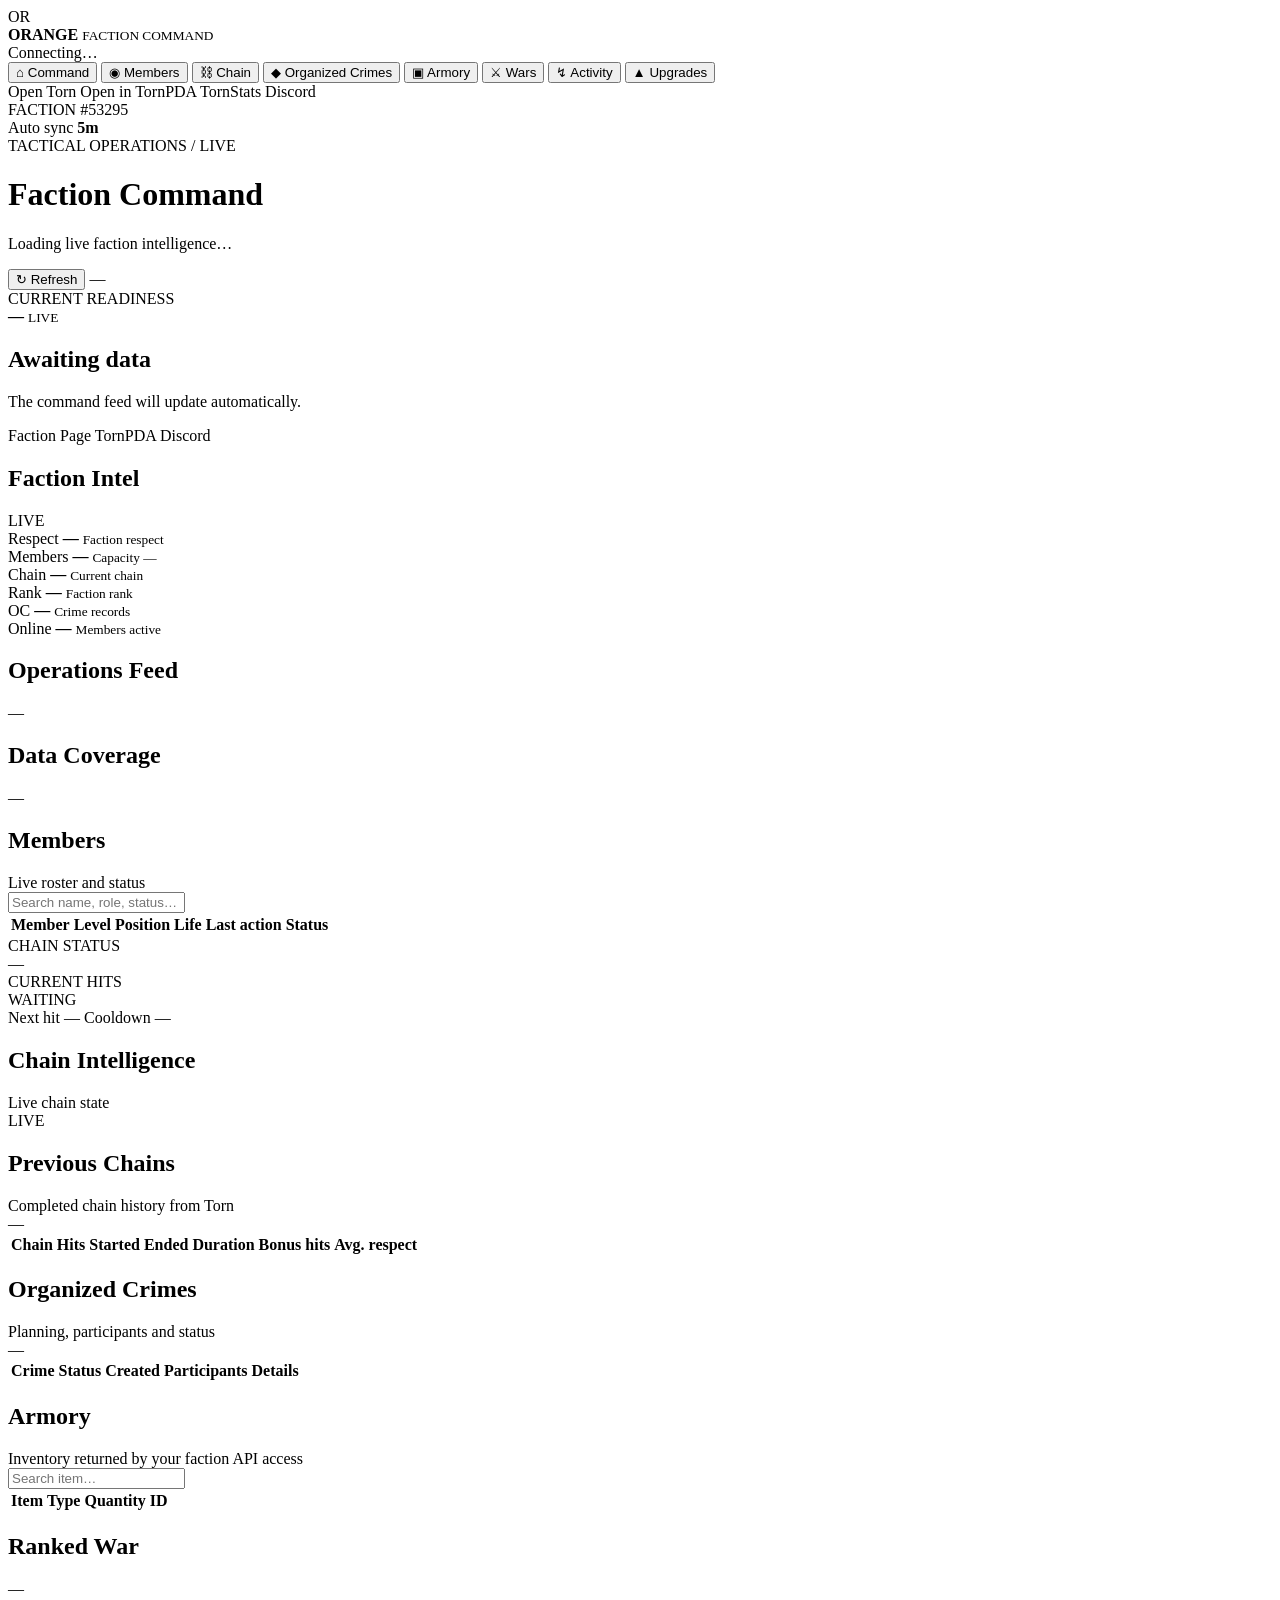
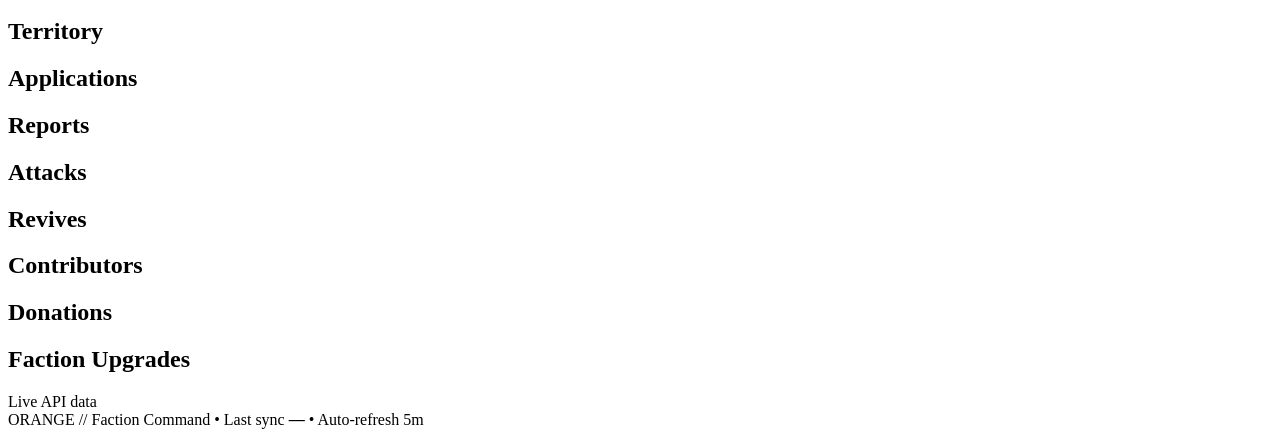
==== commit 282b17cd: "Update index.html" ====
--- a/public/index.html
+++ b/public/index.html
@@ -7,9 +7,21 @@
 </head>
 <body>
 <div class="shell">
+
 <aside class="sidebar">
-  <div class="brand"><div class="brand-mark">OR</div><div><strong id="factionName">ORANGE</strong><small>FACTION COMMAND</small></div></div>
-  <div class="side-status"><i id="liveDot"></i><span id="statusLine">Connecting…</span></div>
+  <div class="brand">
+    <div class="brand-mark">OR</div>
+    <div>
+      <strong id="factionName">ORANGE</strong>
+      <small>FACTION COMMAND</small>
+    </div>
+  </div>
+
+  <div class="side-status">
+    <i id="liveDot"></i>
+    <span id="statusLine">Connecting…</span>
+  </div>
+
   <nav>
     <button class="nav active" data-tab="overview"><span>⌂</span> Command</button>
     <button class="nav" data-tab="members"><span>◉</span> Members</button>
@@ -20,43 +32,469 @@
     <button class="nav" data-tab="activity"><span>↯</span> Activity</button>
     <button class="nav" data-tab="upgrades"><span>▲</span> Upgrades</button>
   </nav>
+
   <div class="side-links">
     <a id="tornBtn" target="_blank" rel="noopener">Open Torn</a>
     <a id="pdaBtn">Open in TornPDA</a>
     <a id="statsBtn" target="_blank" rel="noopener">TornStats</a>
     <a id="discordBtn" target="_blank" rel="noopener">Discord</a>
   </div>
-  <div class="side-foot">FACTION #53295<br><span>Auto sync <b>5m</b></span></div>
+
+  <div class="side-foot">
+    FACTION #53295<br>
+    <span>Auto sync <b>5m</b></span>
+  </div>
 </aside>
+
 <main class="main">
-<header class="topbar"><div><div class="eyebrow">TACTICAL OPERATIONS / LIVE</div><h1 id="heroTitle">Faction Command</h1><p id="heroSub">Loading live faction intelligence…</p></div><div class="top-actions"><button id="refreshBtn" class="btn">↻ Refresh</button><span id="updated" class="updated">—</span></div></header>
+
+<header class="topbar">
+  <div>
+    <div class="eyebrow">TACTICAL OPERATIONS / LIVE</div>
+    <h1 id="heroTitle">Faction Command</h1>
+    <p id="heroSub">Loading live faction intelligence…</p>
+  </div>
+
+  <div class="top-actions">
+    <button id="refreshBtn" class="btn">↻ Refresh</button>
+    <span id="updated" class="updated">—</span>
+  </div>
+</header>
+
+<!-- COMMAND -->
 <section id="overview" class="tab-panel active">
+
   <div class="alert hidden" id="error"></div>
+
   <div class="hero-grid">
-    <article class="command-card"><div class="card-label">CURRENT READINESS</div><div class="readiness"><div class="readiness-ring"><strong id="readiness">—</strong><small>LIVE</small></div><div><h2 id="readinessTitle">Awaiting data</h2><p id="readinessText">The command feed will update automatically.</p></div></div><div class="quick-actions"><a id="heroTorn" target="_blank" rel="noopener">Faction Page</a><a id="heroPda">TornPDA</a><a id="heroDiscord" target="_blank" rel="noopener">Discord</a></div></article>
-    <article class="panel"><div class="panel-head"><h2>Faction Intel</h2><span class="live">LIVE</span></div><div id="factionInfo" class="info-grid"></div></article>
-  </div>
+
+    <article class="command-card">
+      <div class="card-label">CURRENT READINESS</div>
+
+      <div class="readiness">
+        <div class="readiness-ring">
+          <strong id="readiness">—</strong>
+          <small>LIVE</small>
+        </div>
+
+        <div>
+          <h2 id="readinessTitle">Awaiting data</h2>
+          <p id="readinessText">
+            The command feed will update automatically.
+          </p>
+        </div>
+      </div>
+
+      <div class="quick-actions">
+        <a id="heroTorn" target="_blank" rel="noopener">Faction Page</a>
+        <a id="heroPda">TornPDA</a>
+        <a id="heroDiscord" target="_blank" rel="noopener">Discord</a>
+      </div>
+    </article>
+
+    <article class="panel">
+      <div class="panel-head">
+        <h2>Faction Intel</h2>
+        <span class="live">LIVE</span>
+      </div>
+
+      <div id="factionInfo" class="info-grid"></div>
+    </article>
+
+  </div>
+
   <div class="kpis">
-    <article class="kpi"><span>Respect</span><strong id="respect">—</strong><small>Faction respect</small></article>
-    <article class="kpi"><span>Members</span><strong id="membersCount">—</strong><small id="capacitySmall">Capacity —</small></article>
-    <article class="kpi"><span>Chain</span><strong id="chain">—</strong><small>Current chain</small></article>
-    <article class="kpi"><span>Rank</span><strong id="rank">—</strong><small>Faction rank</small></article>
-    <article class="kpi"><span>OC</span><strong id="ocCount">—</strong><small>Crime records</small></article>
-    <article class="kpi"><span>Online</span><strong id="onlineCount">—</strong><small>Members active</small></article>
-  </div>
+
+    <article class="kpi">
+      <span>Respect</span>
+      <strong id="respect">—</strong>
+      <small>Faction respect</small>
+    </article>
+
+    <article class="kpi">
+      <span>Members</span>
+      <strong id="membersCount">—</strong>
+      <small id="capacitySmall">Capacity —</small>
+    </article>
+
+    <!-- IMPORTANT: unique ID. It is NOT "chain". -->
+    <article class="kpi">
+      <span>Chain</span>
+      <strong id="commandChain">—</strong>
+      <small>Current chain</small>
+    </article>
+
+    <article class="kpi">
+      <span>Rank</span>
+      <strong id="rank">—</strong>
+      <small>Faction rank</small>
+    </article>
+
+    <article class="kpi">
+      <span>OC</span>
+      <strong id="ocCount">—</strong>
+      <small>Crime records</small>
+    </article>
+
+    <article class="kpi">
+      <span>Online</span>
+      <strong id="onlineCount">—</strong>
+      <small>Members active</small>
+    </article>
+
+  </div>
+
   <div class="grid two">
-    <article class="panel"><div class="panel-head"><h2>Operations Feed</h2><span id="feedTime">—</span></div><div id="liveInfo" class="feed"></div></article>
-    <article class="panel"><div class="panel-head"><h2>Data Coverage</h2><span id="coverage">—</span></div><div id="coverageInfo" class="coverage"></div></article>
-  </div>
-</section>
-<section id="members" class="tab-panel"><article class="panel"><div class="panel-head"><div><h2>Members</h2><span class="muted">Live roster and status</span></div><input id="memberSearch" class="search" placeholder="Search name, role, status…"></div><div class="table-wrap"><table><thead><tr><th>Member</th><th>Level</th><th>Position</th><th>Life</th><th>Last action</th><th>Status</th></tr></thead><tbody id="membersTable"></tbody></table></div></article></section>
-<section id="chain" class="tab-panel"><div class="grid two"><article class="command-card chain-card"><div class="card-label">CHAIN STATUS</div><div class="chain-top"><div><div class="chain-number" id="chainBig">—</div><div class="chain-label">CURRENT HITS</div></div><span id="chainPhase" class="chain-phase waiting">WAITING</span></div><div class="chain-bar"><i id="chainBar"></i></div><div class="chain-meta"><span id="chainTimeout">Next hit —</span><span id="chainCooldown">Cooldown —</span></div></article><article class="panel"><div class="panel-head"><div><h2>Chain Intelligence</h2><span class="muted">Live chain state</span></div><span class="live">LIVE</span></div><div id="chainDetails" class="list"></div></article></div></section><section class="panel chain-history-panel"><div class="panel-head"><div><h2>Previous Chains</h2><span class="muted">Completed chain history from Torn</span></div><span id="chainHistoryNote" class="muted">—</span></div><div class="table-wrap"><table><thead><tr><th>Chain</th><th>Hits</th><th>Started</th><th>Ended</th><th>Duration</th><th>Bonus hits</th><th>Avg. respect</th></tr></thead><tbody id="chainHistoryTable"></tbody></table></div></section></section>
-<section id="crimes" class="tab-panel"><article class="panel"><div class="panel-head"><div><h2>Organized Crimes</h2><span class="muted">Planning, participants and status</span></div><span id="ocNote">—</span></div><div class="table-wrap"><table><thead><tr><th>Crime</th><th>Status</th><th>Created</th><th>Participants</th><th>Details</th></tr></thead><tbody id="crimesTable"></tbody></table></div></article></section>
-<section id="armory" class="tab-panel"><article class="panel"><div class="panel-head"><div><h2>Armory</h2><span class="muted">Inventory returned by your faction API access</span></div><input id="armorySearch" class="search" placeholder="Search item…"></div><div class="table-wrap"><table><thead><tr><th>Item</th><th>Type</th><th>Quantity</th><th>ID</th></tr></thead><tbody id="armoryTable"></tbody></table></div></article></section>
-<section id="wars" class="tab-panel"><div class="grid two"><article class="panel"><div class="panel-head"><h2>Ranked War</h2><span id="warBadge">—</span></div><div id="warInfo" class="list"></div></article><article class="panel"><div class="panel-head"><h2>Territory</h2></div><div id="territoryInfo" class="list"></div></article></div></section>
-<section id="activity" class="tab-panel"><div class="grid two"><article class="panel"><div class="panel-head"><h2>Applications</h2></div><div id="applicationsInfo" class="table-wrap"></div></article><article class="panel"><div class="panel-head"><h2>Reports</h2></div><div id="reportsInfo" class="table-wrap"></div></article><article class="panel"><div class="panel-head"><h2>Attacks</h2></div><div id="attacksInfo" class="table-wrap"></div></article><article class="panel"><div class="panel-head"><h2>Revives</h2></div><div id="revivesInfo" class="table-wrap"></div></article><article class="panel"><div class="panel-head"><h2>Contributors</h2></div><div id="contributorsInfo" class="table-wrap"></div></article><article class="panel"><div class="panel-head"><h2>Donations</h2></div><div id="donationsInfo" class="table-wrap"></div></article></div></section>
-<section id="upgrades" class="tab-panel"><article class="panel"><div class="panel-head"><h2>Faction Upgrades</h2><span>Live API data</span></div><div id="upgradesInfo" class="cards"></div></article></section>
-<footer>ORANGE // Faction Command <span>•</span> Last sync <b id="footerUpdated">—</b> <span>•</span> Auto-refresh 5m</footer>
-</main></div>
+
+    <article class="panel">
+      <div class="panel-head">
+        <h2>Operations Feed</h2>
+        <span id="feedTime">—</span>
+      </div>
+      <div id="liveInfo" class="feed"></div>
+    </article>
+
+    <article class="panel">
+      <div class="panel-head">
+        <h2>Data Coverage</h2>
+        <span id="coverage">—</span>
+      </div>
+      <div id="coverageInfo" class="coverage"></div>
+    </article>
+
+  </div>
+
+</section>
+
+<!-- MEMBERS -->
+<section id="members" class="tab-panel">
+
+  <article class="panel">
+
+    <div class="panel-head">
+      <div>
+        <h2>Members</h2>
+        <span class="muted">Live roster and status</span>
+      </div>
+
+      <input
+        id="memberSearch"
+        class="search"
+        placeholder="Search name, role, status…"
+      >
+    </div>
+
+    <div class="table-wrap">
+      <table>
+        <thead>
+          <tr>
+            <th>Member</th>
+            <th>Level</th>
+            <th>Position</th>
+            <th>Life</th>
+            <th>Last action</th>
+            <th>Status</th>
+          </tr>
+        </thead>
+
+        <tbody id="membersTable"></tbody>
+      </table>
+    </div>
+
+  </article>
+
+</section>
+
+<!-- CHAIN -->
+<section id="chain" class="tab-panel">
+
+  <div class="grid two">
+
+    <article class="command-card chain-card">
+
+      <div class="card-label">CHAIN STATUS</div>
+
+      <div class="chain-top">
+
+        <div>
+          <div class="chain-number" id="chainBig">—</div>
+          <div class="chain-label">CURRENT HITS</div>
+        </div>
+
+        <span id="chainPhase" class="chain-phase waiting">
+          WAITING
+        </span>
+
+      </div>
+
+      <div class="chain-bar">
+        <i id="chainBar"></i>
+      </div>
+
+      <div class="chain-meta">
+        <span id="chainTimeout">Next hit —</span>
+        <span id="chainCooldown">Cooldown —</span>
+      </div>
+
+    </article>
+
+    <article class="panel">
+
+      <div class="panel-head">
+
+        <div>
+          <h2>Chain Intelligence</h2>
+          <span class="muted">Live chain state</span>
+        </div>
+
+        <span class="live">LIVE</span>
+
+      </div>
+
+      <div id="chainDetails" class="list"></div>
+
+    </article>
+
+  </div>
+
+  <!-- PREVIOUS CHAINS -->
+  <section class="panel chain-history-panel">
+
+    <div class="panel-head">
+
+      <div>
+        <h2>Previous Chains</h2>
+        <span class="muted">
+          Completed chain history from Torn
+        </span>
+      </div>
+
+      <span id="chainHistoryNote" class="muted">—</span>
+
+    </div>
+
+    <div class="table-wrap">
+
+      <table>
+
+        <thead>
+          <tr>
+            <th>Chain</th>
+            <th>Hits</th>
+            <th>Started</th>
+            <th>Ended</th>
+            <th>Duration</th>
+            <th>Bonus hits</th>
+            <th>Avg. respect</th>
+          </tr>
+        </thead>
+
+        <tbody id="chainHistoryTable"></tbody>
+
+      </table>
+
+    </div>
+
+  </section>
+
+</section>
+
+<!-- ORGANIZED CRIMES -->
+<section id="crimes" class="tab-panel">
+
+  <article class="panel">
+
+    <div class="panel-head">
+
+      <div>
+        <h2>Organized Crimes</h2>
+        <span class="muted">
+          Planning, participants and status
+        </span>
+      </div>
+
+      <span id="ocNote">—</span>
+
+    </div>
+
+    <div class="table-wrap">
+
+      <table>
+
+        <thead>
+          <tr>
+            <th>Crime</th>
+            <th>Status</th>
+            <th>Created</th>
+            <th>Participants</th>
+            <th>Details</th>
+          </tr>
+        </thead>
+
+        <tbody id="crimesTable"></tbody>
+
+      </table>
+
+    </div>
+
+  </article>
+
+</section>
+
+<!-- ARMORY -->
+<section id="armory" class="tab-panel">
+
+  <article class="panel">
+
+    <div class="panel-head">
+
+      <div>
+        <h2>Armory</h2>
+        <span class="muted">
+          Inventory returned by your faction API access
+        </span>
+      </div>
+
+      <input
+        id="armorySearch"
+        class="search"
+        placeholder="Search item…"
+      >
+
+    </div>
+
+    <div class="table-wrap">
+
+      <table>
+
+        <thead>
+          <tr>
+            <th>Item</th>
+            <th>Type</th>
+            <th>Quantity</th>
+            <th>ID</th>
+          </tr>
+        </thead>
+
+        <tbody id="armoryTable"></tbody>
+
+      </table>
+
+    </div>
+
+  </article>
+
+</section>
+
+<!-- WARS -->
+<section id="wars" class="tab-panel">
+
+  <div class="grid two">
+
+    <article class="panel">
+
+      <div class="panel-head">
+        <h2>Ranked War</h2>
+        <span id="warBadge">—</span>
+      </div>
+
+      <div id="warInfo" class="list"></div>
+
+    </article>
+
+    <article class="panel">
+
+      <div class="panel-head">
+        <h2>Territory</h2>
+      </div>
+
+      <div id="territoryInfo" class="list"></div>
+
+    </article>
+
+  </div>
+
+</section>
+
+<!-- ACTIVITY -->
+<section id="activity" class="tab-panel">
+
+  <div class="grid two">
+
+    <article class="panel">
+      <div class="panel-head">
+        <h2>Applications</h2>
+      </div>
+      <div id="applicationsInfo" class="table-wrap"></div>
+    </article>
+
+    <article class="panel">
+      <div class="panel-head">
+        <h2>Reports</h2>
+      </div>
+      <div id="reportsInfo" class="table-wrap"></div>
+    </article>
+
+    <article class="panel">
+      <div class="panel-head">
+        <h2>Attacks</h2>
+      </div>
+      <div id="attacksInfo" class="table-wrap"></div>
+    </article>
+
+    <article class="panel">
+      <div class="panel-head">
+        <h2>Revives</h2>
+      </div>
+      <div id="revivesInfo" class="table-wrap"></div>
+    </article>
+
+    <article class="panel">
+      <div class="panel-head">
+        <h2>Contributors</h2>
+      </div>
+      <div id="contributorsInfo" class="table-wrap"></div>
+    </article>
+
+    <article class="panel">
+      <div class="panel-head">
+        <h2>Donations</h2>
+      </div>
+      <div id="donationsInfo" class="table-wrap"></div>
+    </article>
+
+  </div>
+
+</section>
+
+<!-- UPGRADES -->
+<section id="upgrades" class="tab-panel">
+
+  <article class="panel">
+
+    <div class="panel-head">
+      <h2>Faction Upgrades</h2>
+      <span>Live API data</span>
+    </div>
+
+    <div id="upgradesInfo" class="cards"></div>
+
+  </article>
+
+</section>
+
+<footer>
+  ORANGE // Faction Command
+  <span>•</span>
+  Last sync <b id="footerUpdated">—</b>
+  <span>•</span>
+  Auto-refresh 5m
+</footer>
+
+</main>
+</div>
+
 <script src="/assets/app.js"></script>
-</body></html>
+
+</body>
+</html>
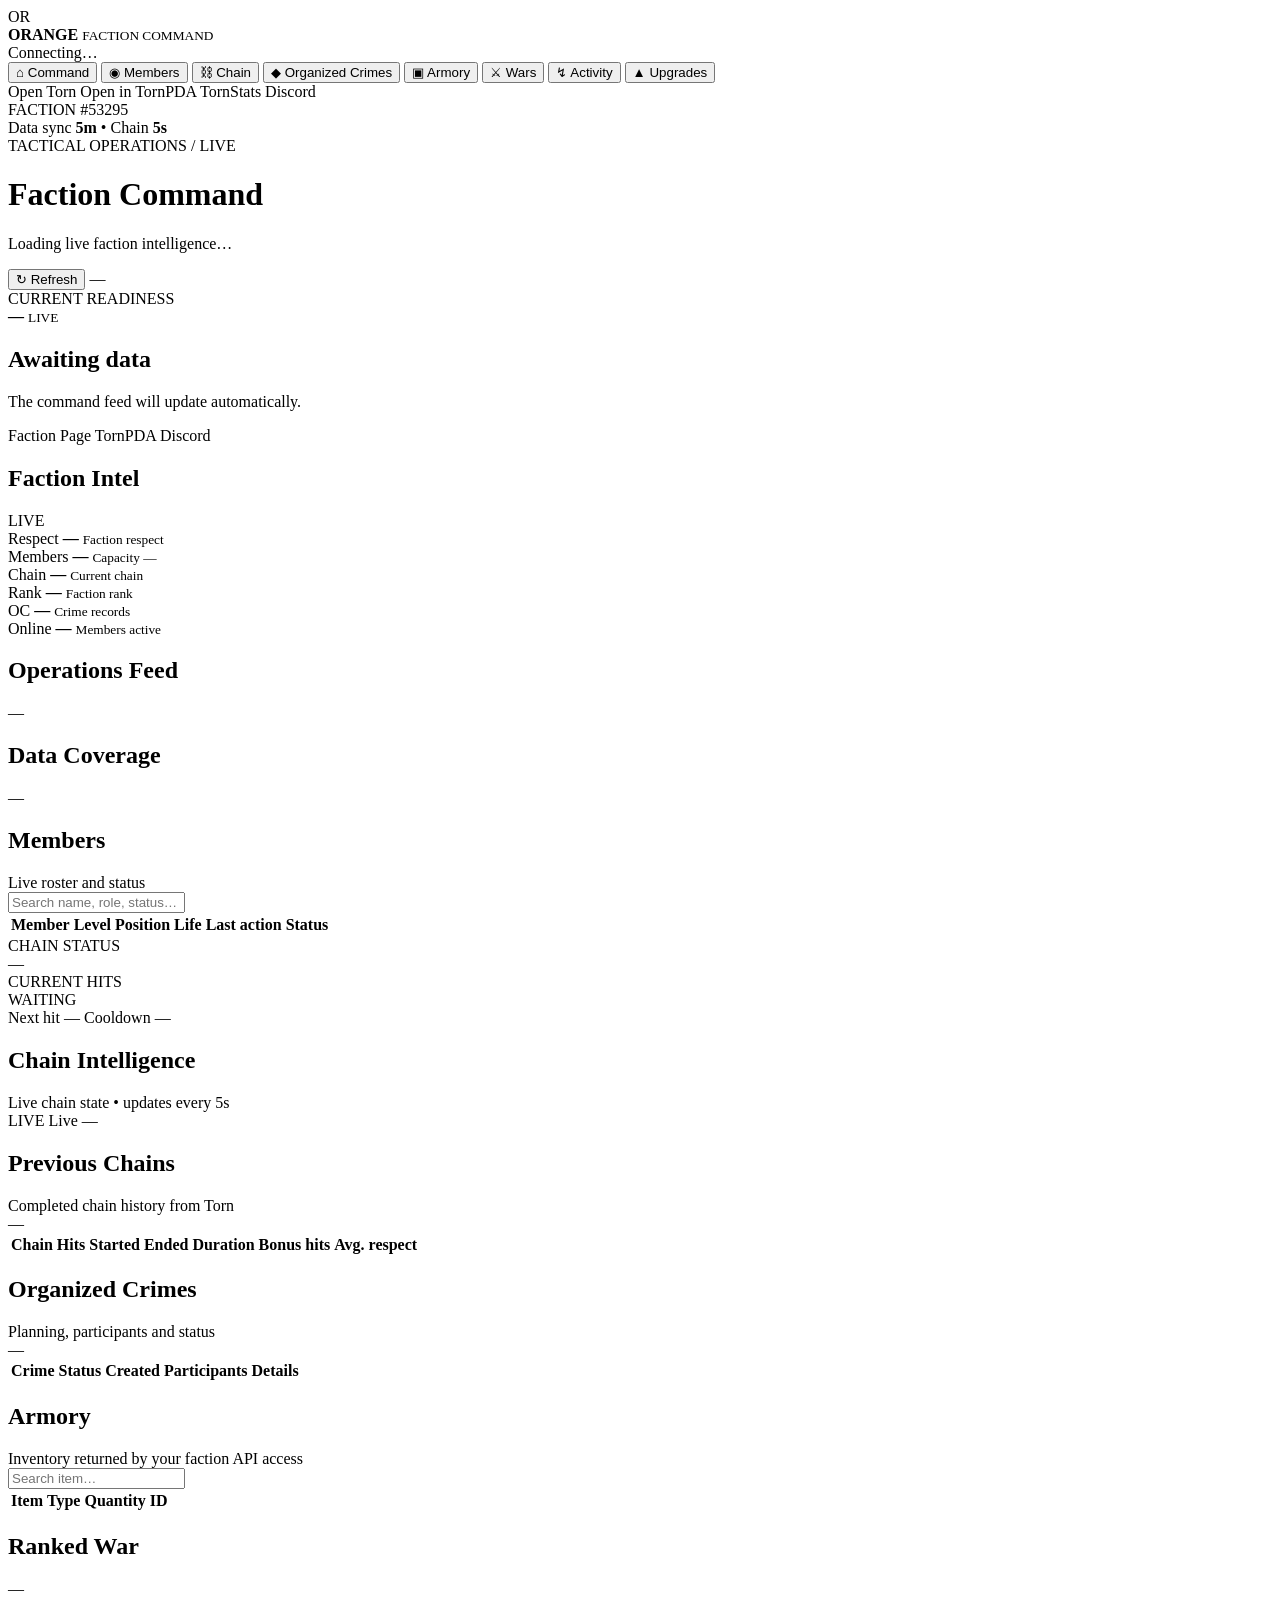
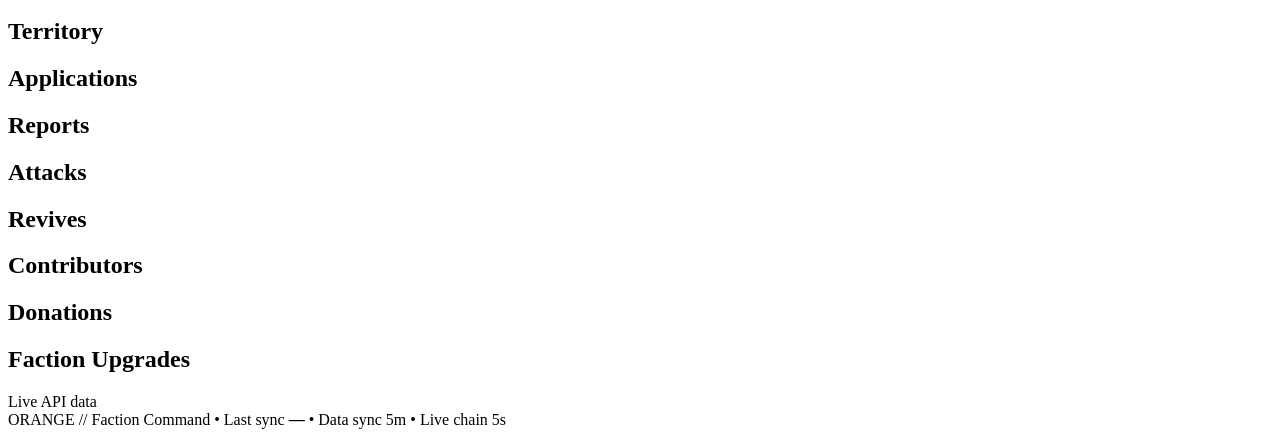
==== commit 3ee20e93: "Update index.html" ====
--- a/public/index.html
+++ b/public/index.html
@@ -1,14 +1,19 @@
 <!doctype html>
 <html lang="en">
 <head>
-<meta charset="utf-8"><meta name="viewport" content="width=device-width,initial-scale=1,viewport-fit=cover">
-<meta name="theme-color" content="#0a0d12"><title>ORANGE // Faction Command</title>
+<meta charset="utf-8">
+<meta name="viewport" content="width=device-width,initial-scale=1,viewport-fit=cover">
+<meta name="theme-color" content="#0a0d12">
+<title>ORANGE // Faction Command</title>
 <link rel="stylesheet" href="/assets/style.css">
 </head>
+
 <body>
+
 <div class="shell">
 
 <aside class="sidebar">
+
   <div class="brand">
     <div class="brand-mark">OR</div>
     <div>
@@ -23,14 +28,37 @@
   </div>
 
   <nav>
-    <button class="nav active" data-tab="overview"><span>⌂</span> Command</button>
-    <button class="nav" data-tab="members"><span>◉</span> Members</button>
-    <button class="nav" data-tab="chain"><span>⛓</span> Chain</button>
-    <button class="nav" data-tab="crimes"><span>◆</span> Organized Crimes</button>
-    <button class="nav" data-tab="armory"><span>▣</span> Armory</button>
-    <button class="nav" data-tab="wars"><span>⚔</span> Wars</button>
-    <button class="nav" data-tab="activity"><span>↯</span> Activity</button>
-    <button class="nav" data-tab="upgrades"><span>▲</span> Upgrades</button>
+    <button class="nav active" data-tab="overview">
+      <span>⌂</span> Command
+    </button>
+
+    <button class="nav" data-tab="members">
+      <span>◉</span> Members
+    </button>
+
+    <button class="nav" data-tab="chain">
+      <span>⛓</span> Chain
+    </button>
+
+    <button class="nav" data-tab="crimes">
+      <span>◆</span> Organized Crimes
+    </button>
+
+    <button class="nav" data-tab="armory">
+      <span>▣</span> Armory
+    </button>
+
+    <button class="nav" data-tab="wars">
+      <span>⚔</span> Wars
+    </button>
+
+    <button class="nav" data-tab="activity">
+      <span>↯</span> Activity
+    </button>
+
+    <button class="nav" data-tab="upgrades">
+      <span>▲</span> Upgrades
+    </button>
   </nav>
 
   <div class="side-links">
@@ -42,26 +70,43 @@
 
   <div class="side-foot">
     FACTION #53295<br>
-    <span>Auto sync <b>5m</b></span>
-  </div>
+    <span>Data sync <b>5m</b> • Chain <b>5s</b></span>
+  </div>
+
 </aside>
 
+
 <main class="main">
 
 <header class="topbar">
+
   <div>
     <div class="eyebrow">TACTICAL OPERATIONS / LIVE</div>
-    <h1 id="heroTitle">Faction Command</h1>
-    <p id="heroSub">Loading live faction intelligence…</p>
+
+    <h1 id="heroTitle">
+      Faction Command
+    </h1>
+
+    <p id="heroSub">
+      Loading live faction intelligence…
+    </p>
   </div>
 
   <div class="top-actions">
-    <button id="refreshBtn" class="btn">↻ Refresh</button>
-    <span id="updated" class="updated">—</span>
-  </div>
+    <button id="refreshBtn" class="btn">
+      ↻ Refresh
+    </button>
+
+    <span id="updated" class="updated">
+      —
+    </span>
+  </div>
+
 </header>
 
-<!-- COMMAND -->
+
+<!-- COMMAND / OVERVIEW -->
+
 <section id="overview" class="tab-panel active">
 
   <div class="alert hidden" id="error"></div>
@@ -69,39 +114,75 @@
   <div class="hero-grid">
 
     <article class="command-card">
-      <div class="card-label">CURRENT READINESS</div>
+
+      <div class="card-label">
+        CURRENT READINESS
+      </div>
 
       <div class="readiness">
+
         <div class="readiness-ring">
           <strong id="readiness">—</strong>
           <small>LIVE</small>
         </div>
 
         <div>
-          <h2 id="readinessTitle">Awaiting data</h2>
+          <h2 id="readinessTitle">
+            Awaiting data
+          </h2>
+
           <p id="readinessText">
             The command feed will update automatically.
           </p>
         </div>
+
       </div>
 
       <div class="quick-actions">
-        <a id="heroTorn" target="_blank" rel="noopener">Faction Page</a>
-        <a id="heroPda">TornPDA</a>
-        <a id="heroDiscord" target="_blank" rel="noopener">Discord</a>
-      </div>
-    </article>
-
-    <article class="panel">
-      <div class="panel-head">
-        <h2>Faction Intel</h2>
-        <span class="live">LIVE</span>
-      </div>
-
-      <div id="factionInfo" class="info-grid"></div>
-    </article>
-
-  </div>
+
+        <a id="heroTorn"
+           target="_blank"
+           rel="noopener">
+          Faction Page
+        </a>
+
+        <a id="heroPda">
+          TornPDA
+        </a>
+
+        <a id="heroDiscord"
+           target="_blank"
+           rel="noopener">
+          Discord
+        </a>
+
+      </div>
+
+    </article>
+
+
+    <article class="panel">
+
+      <div class="panel-head">
+
+        <h2>
+          Faction Intel
+        </h2>
+
+        <span class="live">
+          LIVE
+        </span>
+
+      </div>
+
+      <div id="factionInfo"
+           class="info-grid">
+      </div>
+
+    </article>
+
+  </div>
+
 
   <div class="kpis">
 
@@ -117,7 +198,6 @@
       <small id="capacitySmall">Capacity —</small>
     </article>
 
-    <!-- IMPORTANT: unique ID. It is NOT "chain". -->
     <article class="kpi">
       <span>Chain</span>
       <strong id="commandChain">—</strong>
@@ -144,37 +224,56 @@
 
   </div>
 
+
   <div class="grid two">
 
     <article class="panel">
+
       <div class="panel-head">
         <h2>Operations Feed</h2>
         <span id="feedTime">—</span>
       </div>
-      <div id="liveInfo" class="feed"></div>
-    </article>
-
-    <article class="panel">
+
+      <div id="liveInfo"
+           class="feed">
+      </div>
+
+    </article>
+
+
+    <article class="panel">
+
       <div class="panel-head">
         <h2>Data Coverage</h2>
         <span id="coverage">—</span>
       </div>
-      <div id="coverageInfo" class="coverage"></div>
+
+      <div id="coverageInfo"
+           class="coverage">
+      </div>
+
     </article>
 
   </div>
 
 </section>
 
+
 <!-- MEMBERS -->
-<section id="members" class="tab-panel">
+
+<section id="members"
+         class="tab-panel">
 
   <article class="panel">
 
     <div class="panel-head">
+
       <div>
         <h2>Members</h2>
-        <span class="muted">Live roster and status</span>
+
+        <span class="muted">
+          Live roster and status
+        </span>
       </div>
 
       <input
@@ -182,11 +281,16 @@
         class="search"
         placeholder="Search name, role, status…"
       >
-    </div>
+
+    </div>
+
 
     <div class="table-wrap">
+
       <table>
+
         <thead>
+
           <tr>
             <th>Member</th>
             <th>Level</th>
@@ -195,89 +299,145 @@
             <th>Last action</th>
             <th>Status</th>
           </tr>
+
         </thead>
 
-        <tbody id="membersTable"></tbody>
+        <tbody id="membersTable">
+        </tbody>
+
       </table>
+
     </div>
 
   </article>
 
 </section>
 
+
 <!-- CHAIN -->
-<section id="chain" class="tab-panel">
+
+<section id="chain"
+         class="tab-panel">
 
   <div class="grid two">
 
     <article class="command-card chain-card">
 
-      <div class="card-label">CHAIN STATUS</div>
+      <div class="card-label">
+        CHAIN STATUS
+      </div>
 
       <div class="chain-top">
 
         <div>
-          <div class="chain-number" id="chainBig">—</div>
-          <div class="chain-label">CURRENT HITS</div>
+
+          <div class="chain-number"
+               id="chainBig">
+            —
+          </div>
+
+          <div class="chain-label">
+            CURRENT HITS
+          </div>
+
         </div>
 
-        <span id="chainPhase" class="chain-phase waiting">
+        <span id="chainPhase"
+              class="chain-phase waiting">
           WAITING
         </span>
 
       </div>
+
 
       <div class="chain-bar">
         <i id="chainBar"></i>
       </div>
 
+
       <div class="chain-meta">
-        <span id="chainTimeout">Next hit —</span>
-        <span id="chainCooldown">Cooldown —</span>
-      </div>
-
-    </article>
+
+        <span id="chainTimeout">
+          Next hit —
+        </span>
+
+        <span id="chainCooldown">
+          Cooldown —
+        </span>
+
+      </div>
+
+    </article>
+
 
     <article class="panel">
 
       <div class="panel-head">
 
         <div>
-          <h2>Chain Intelligence</h2>
-          <span class="muted">Live chain state</span>
+
+          <h2>
+            Chain Intelligence
+          </h2>
+
+          <span class="muted">
+            Live chain state • updates every 5s
+          </span>
+
         </div>
 
-        <span class="live">LIVE</span>
-
-      </div>
-
-      <div id="chainDetails" class="list"></div>
-
-    </article>
-
-  </div>
+        <span class="live">
+          LIVE
+        </span>
+
+        <span id="chainLiveStamp"
+              class="muted">
+          Live —
+        </span>
+
+      </div>
+
+      <div id="chainDetails"
+           class="list">
+      </div>
+
+    </article>
+
+  </div>
+
 
   <!-- PREVIOUS CHAINS -->
+
   <section class="panel chain-history-panel">
 
     <div class="panel-head">
 
       <div>
-        <h2>Previous Chains</h2>
+
+        <h2>
+          Previous Chains
+        </h2>
+
         <span class="muted">
           Completed chain history from Torn
         </span>
-      </div>
-
-      <span id="chainHistoryNote" class="muted">—</span>
-
-    </div>
+
+      </div>
+
+      <span id="chainHistoryNote"
+            class="muted">
+        —
+      </span>
+
+    </div>
+
 
     <div class="table-wrap">
 
       <table>
 
         <thead>
+
           <tr>
             <th>Chain</th>
             <th>Hits</th>
@@ -287,9 +447,11 @@
             <th>Bonus hits</th>
             <th>Avg. respect</th>
           </tr>
+
         </thead>
 
-        <tbody id="chainHistoryTable"></tbody>
+        <tbody id="chainHistoryTable">
+        </tbody>
 
       </table>
 
@@ -299,29 +461,41 @@
 
 </section>
 
+
 <!-- ORGANIZED CRIMES -->
-<section id="crimes" class="tab-panel">
+
+<section id="crimes"
+         class="tab-panel">
 
   <article class="panel">
 
     <div class="panel-head">
 
       <div>
-        <h2>Organized Crimes</h2>
+
+        <h2>
+          Organized Crimes
+        </h2>
+
         <span class="muted">
           Planning, participants and status
         </span>
-      </div>
-
-      <span id="ocNote">—</span>
-
-    </div>
+
+      </div>
+
+      <span id="ocNote">
+        —
+      </span>
+
+    </div>
+
 
     <div class="table-wrap">
 
       <table>
 
         <thead>
+
           <tr>
             <th>Crime</th>
             <th>Status</th>
@@ -329,9 +503,11 @@
             <th>Participants</th>
             <th>Details</th>
           </tr>
+
         </thead>
 
-        <tbody id="crimesTable"></tbody>
+        <tbody id="crimesTable">
+        </tbody>
 
       </table>
 
@@ -341,18 +517,26 @@
 
 </section>
 
+
 <!-- ARMORY -->
-<section id="armory" class="tab-panel">
+
+<section id="armory"
+         class="tab-panel">
 
   <article class="panel">
 
     <div class="panel-head">
 
       <div>
-        <h2>Armory</h2>
+
+        <h2>
+          Armory
+        </h2>
+
         <span class="muted">
           Inventory returned by your faction API access
         </span>
+
       </div>
 
       <input
@@ -363,20 +547,24 @@
 
     </div>
 
+
     <div class="table-wrap">
 
       <table>
 
         <thead>
+
           <tr>
             <th>Item</th>
             <th>Type</th>
             <th>Quantity</th>
             <th>ID</th>
           </tr>
+
         </thead>
 
-        <tbody id="armoryTable"></tbody>
+        <tbody id="armoryTable">
+        </tbody>
 
       </table>
 
@@ -386,8 +574,11 @@
 
 </section>
 
+
 <!-- WARS -->
-<section id="wars" class="tab-panel">
+
+<section id="wars"
+         class="tab-panel">
 
   <div class="grid two">
 
@@ -398,9 +589,12 @@
         <span id="warBadge">—</span>
       </div>
 
-      <div id="warInfo" class="list"></div>
-
-    </article>
+      <div id="warInfo"
+           class="list">
+      </div>
+
+    </article>
+
 
     <article class="panel">
 
@@ -408,7 +602,9 @@
         <h2>Territory</h2>
       </div>
 
-      <div id="territoryInfo" class="list"></div>
+      <div id="territoryInfo"
+           class="list">
+      </div>
 
     </article>
 
@@ -416,83 +612,144 @@
 
 </section>
 
+
 <!-- ACTIVITY -->
-<section id="activity" class="tab-panel">
+
+<section id="activity"
+         class="tab-panel">
 
   <div class="grid two">
 
     <article class="panel">
+
       <div class="panel-head">
         <h2>Applications</h2>
       </div>
-      <div id="applicationsInfo" class="table-wrap"></div>
-    </article>
-
-    <article class="panel">
+
+      <div id="applicationsInfo"
+           class="table-wrap">
+      </div>
+
+    </article>
+
+
+    <article class="panel">
+
       <div class="panel-head">
         <h2>Reports</h2>
       </div>
-      <div id="reportsInfo" class="table-wrap"></div>
-    </article>
-
-    <article class="panel">
+
+      <div id="reportsInfo"
+           class="table-wrap">
+      </div>
+
+    </article>
+
+
+    <article class="panel">
+
       <div class="panel-head">
         <h2>Attacks</h2>
       </div>
-      <div id="attacksInfo" class="table-wrap"></div>
-    </article>
-
-    <article class="panel">
+
+      <div id="attacksInfo"
+           class="table-wrap">
+      </div>
+
+    </article>
+
+
+    <article class="panel">
+
       <div class="panel-head">
         <h2>Revives</h2>
       </div>
-      <div id="revivesInfo" class="table-wrap"></div>
-    </article>
-
-    <article class="panel">
+
+      <div id="revivesInfo"
+           class="table-wrap">
+      </div>
+
+    </article>
+
+
+    <article class="panel">
+
       <div class="panel-head">
         <h2>Contributors</h2>
       </div>
-      <div id="contributorsInfo" class="table-wrap"></div>
-    </article>
-
-    <article class="panel">
+
+      <div id="contributorsInfo"
+           class="table-wrap">
+      </div>
+
+    </article>
+
+
+    <article class="panel">
+
       <div class="panel-head">
         <h2>Donations</h2>
       </div>
-      <div id="donationsInfo" class="table-wrap"></div>
+
+      <div id="donationsInfo"
+           class="table-wrap">
+      </div>
+
     </article>
 
   </div>
 
 </section>
 
+
 <!-- UPGRADES -->
-<section id="upgrades" class="tab-panel">
+
+<section id="upgrades"
+         class="tab-panel">
 
   <article class="panel">
 
     <div class="panel-head">
-      <h2>Faction Upgrades</h2>
-      <span>Live API data</span>
-    </div>
-
-    <div id="upgradesInfo" class="cards"></div>
+
+      <h2>
+        Faction Upgrades
+      </h2>
+
+      <span>
+        Live API data
+      </span>
+
+    </div>
+
+    <div id="upgradesInfo"
+         class="cards">
+    </div>
 
   </article>
 
 </section>
 
+
 <footer>
+
   ORANGE // Faction Command
+
   <span>•</span>
-  Last sync <b id="footerUpdated">—</b>
+
+  Last sync
+  <b id="footerUpdated">—</b>
+
   <span>•</span>
-  Auto-refresh 5m
+
+  Data sync 5m • Live chain 5s
+
 </footer>
 
+
 </main>
+
 </div>
+
 
 <script src="/assets/app.js"></script>
 
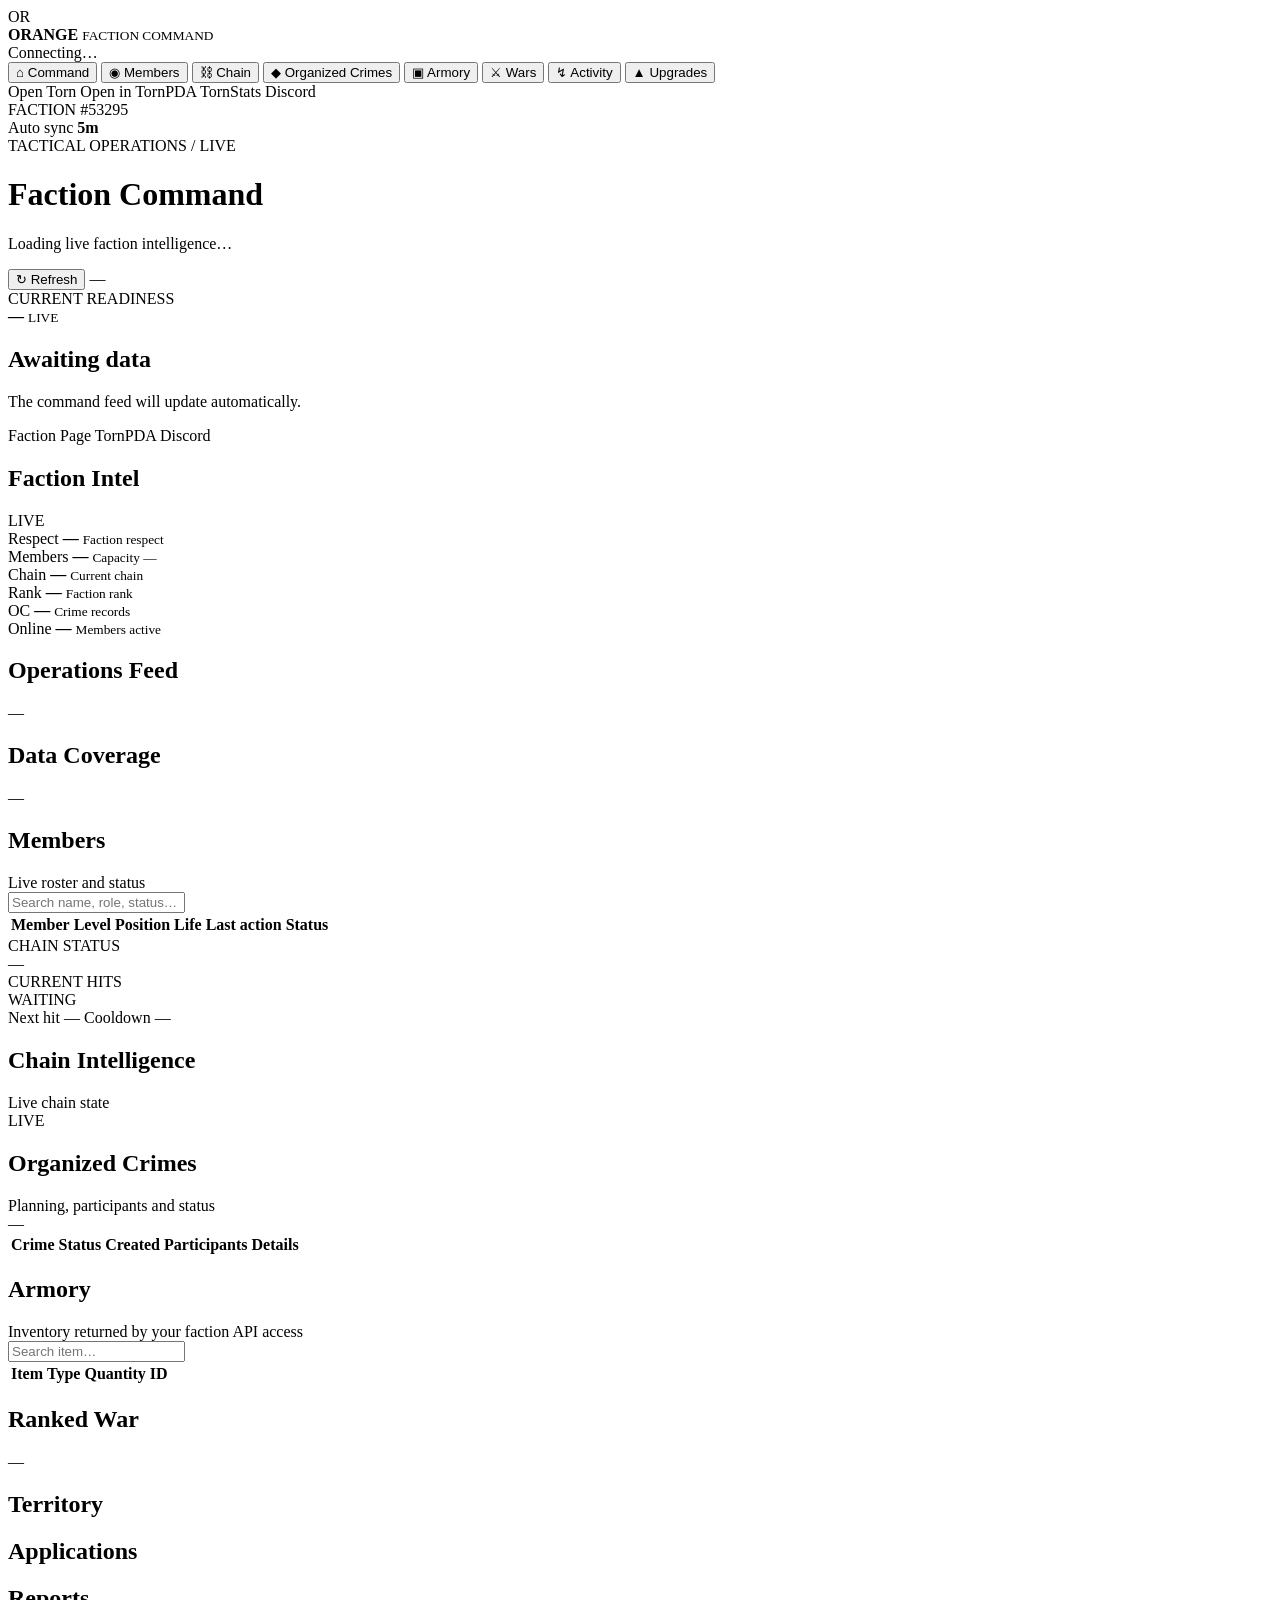
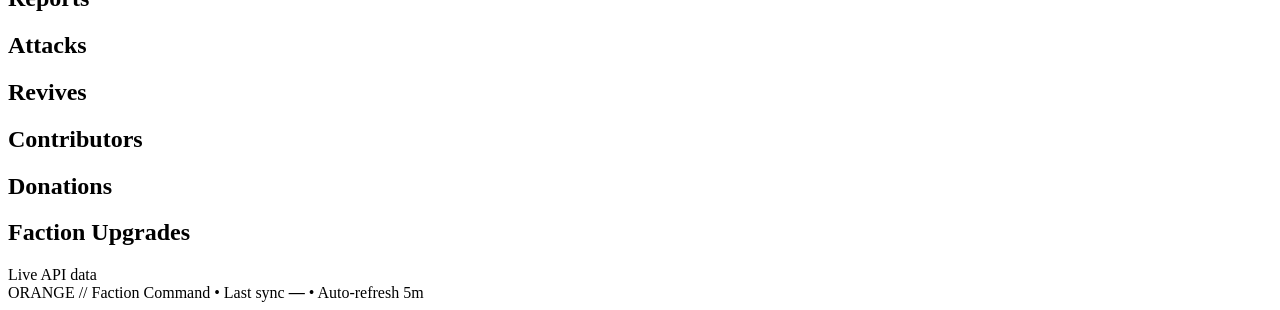
==== commit 6a5d0f72: "Update index.html" ====
--- a/public/index.html
+++ b/public/index.html
@@ -70,11 +70,10 @@
 
   <div class="side-foot">
     FACTION #53295<br>
-    <span>Data sync <b>5m</b> • Chain <b>5s</b></span>
+    <span>Auto sync <b>5m</b></span>
   </div>
 
 </aside>
-
 
 <main class="main">
 
@@ -82,31 +81,18 @@
 
   <div>
     <div class="eyebrow">TACTICAL OPERATIONS / LIVE</div>
-
-    <h1 id="heroTitle">
-      Faction Command
-    </h1>
-
-    <p id="heroSub">
-      Loading live faction intelligence…
-    </p>
+    <h1 id="heroTitle">Faction Command</h1>
+    <p id="heroSub">Loading live faction intelligence…</p>
   </div>
 
   <div class="top-actions">
-    <button id="refreshBtn" class="btn">
-      ↻ Refresh
-    </button>
-
-    <span id="updated" class="updated">
-      —
-    </span>
+    <button id="refreshBtn" class="btn">↻ Refresh</button>
+    <span id="updated" class="updated">—</span>
   </div>
 
 </header>
 
 
-<!-- COMMAND / OVERVIEW -->
-
 <section id="overview" class="tab-panel active">
 
   <div class="alert hidden" id="error"></div>
@@ -115,9 +101,7 @@
 
     <article class="command-card">
 
-      <div class="card-label">
-        CURRENT READINESS
-      </div>
+      <div class="card-label">CURRENT READINESS</div>
 
       <div class="readiness">
 
@@ -127,10 +111,7 @@
         </div>
 
         <div>
-          <h2 id="readinessTitle">
-            Awaiting data
-          </h2>
-
+          <h2 id="readinessTitle">Awaiting data</h2>
           <p id="readinessText">
             The command feed will update automatically.
           </p>
@@ -139,10 +120,7 @@
       </div>
 
       <div class="quick-actions">
-
-        <a id="heroTorn"
-           target="_blank"
-           rel="noopener">
+        <a id="heroTorn" target="_blank" rel="noopener">
           Faction Page
         </a>
 
@@ -150,34 +128,22 @@
           TornPDA
         </a>
 
-        <a id="heroDiscord"
-           target="_blank"
-           rel="noopener">
+        <a id="heroDiscord" target="_blank" rel="noopener">
           Discord
         </a>
-
-      </div>
-
-    </article>
-
-
-    <article class="panel">
-
-      <div class="panel-head">
-
-        <h2>
-          Faction Intel
-        </h2>
-
-        <span class="live">
-          LIVE
-        </span>
-
-      </div>
-
-      <div id="factionInfo"
-           class="info-grid">
-      </div>
+      </div>
+
+    </article>
+
+
+    <article class="panel">
+
+      <div class="panel-head">
+        <h2>Faction Intel</h2>
+        <span class="live">LIVE</span>
+      </div>
+
+      <div id="factionInfo" class="info-grid"></div>
 
     </article>
 
@@ -234,9 +200,7 @@
         <span id="feedTime">—</span>
       </div>
 
-      <div id="liveInfo"
-           class="feed">
-      </div>
+      <div id="liveInfo" class="feed"></div>
 
     </article>
 
@@ -248,21 +212,16 @@
         <span id="coverage">—</span>
       </div>
 
-      <div id="coverageInfo"
-           class="coverage">
-      </div>
-
-    </article>
-
-  </div>
-
-</section>
-
-
-<!-- MEMBERS -->
-
-<section id="members"
-         class="tab-panel">
+      <div id="coverageInfo" class="coverage"></div>
+
+    </article>
+
+  </div>
+
+</section>
+
+
+<section id="members" class="tab-panel">
 
   <article class="panel">
 
@@ -270,10 +229,7 @@
 
       <div>
         <h2>Members</h2>
-
-        <span class="muted">
-          Live roster and status
-        </span>
+        <span class="muted">Live roster and status</span>
       </div>
 
       <input
@@ -284,13 +240,11 @@
 
     </div>
 
-
     <div class="table-wrap">
 
       <table>
 
         <thead>
-
           <tr>
             <th>Member</th>
             <th>Level</th>
@@ -299,11 +253,9 @@
             <th>Last action</th>
             <th>Status</th>
           </tr>
-
         </thead>
 
-        <tbody id="membersTable">
-        </tbody>
+        <tbody id="membersTable"></tbody>
 
       </table>
 
@@ -314,27 +266,19 @@
 </section>
 
 
-<!-- CHAIN -->
-
-<section id="chain"
-         class="tab-panel">
+<section id="chain" class="tab-panel">
 
   <div class="grid two">
 
     <article class="command-card chain-card">
 
-      <div class="card-label">
-        CHAIN STATUS
-      </div>
+      <div class="card-label">CHAIN STATUS</div>
 
       <div class="chain-top">
 
         <div>
 
-          <div class="chain-number"
-               id="chainBig">
-            —
-          </div>
+          <div class="chain-number" id="chainBig">—</div>
 
           <div class="chain-label">
             CURRENT HITS
@@ -342,29 +286,22 @@
 
         </div>
 
-        <span id="chainPhase"
-              class="chain-phase waiting">
+        <span
+          id="chainPhase"
+          class="chain-phase waiting"
+        >
           WAITING
         </span>
 
       </div>
 
-
       <div class="chain-bar">
         <i id="chainBar"></i>
       </div>
 
-
       <div class="chain-meta">
-
-        <span id="chainTimeout">
-          Next hit —
-        </span>
-
-        <span id="chainCooldown">
-          Cooldown —
-        </span>
-
+        <span id="chainTimeout">Next hit —</span>
+        <span id="chainCooldown">Cooldown —</span>
       </div>
 
     </article>
@@ -375,127 +312,45 @@
       <div class="panel-head">
 
         <div>
-
-          <h2>
-            Chain Intelligence
-          </h2>
-
-          <span class="muted">
-            Live chain state • updates every 5s
-          </span>
-
+          <h2>Chain Intelligence</h2>
+          <span class="muted">Live chain state</span>
         </div>
 
-        <span class="live">
-          LIVE
-        </span>
-
-        <span id="chainLiveStamp"
-              class="muted">
-          Live —
-        </span>
-
-      </div>
-
-      <div id="chainDetails"
-           class="list">
-      </div>
-
-    </article>
-
-  </div>
-
-
-  <!-- PREVIOUS CHAINS -->
-
-  <section class="panel chain-history-panel">
+        <span class="live">LIVE</span>
+
+      </div>
+
+      <div id="chainDetails" class="list"></div>
+
+    </article>
+
+  </div>
+
+</section>
+
+
+<section id="crimes" class="tab-panel">
+
+  <article class="panel">
 
     <div class="panel-head">
 
       <div>
-
-        <h2>
-          Previous Chains
-        </h2>
-
-        <span class="muted">
-          Completed chain history from Torn
-        </span>
-
-      </div>
-
-      <span id="chainHistoryNote"
-            class="muted">
-        —
-      </span>
-
-    </div>
-
-
-    <div class="table-wrap">
-
-      <table>
-
-        <thead>
-
-          <tr>
-            <th>Chain</th>
-            <th>Hits</th>
-            <th>Started</th>
-            <th>Ended</th>
-            <th>Duration</th>
-            <th>Bonus hits</th>
-            <th>Avg. respect</th>
-          </tr>
-
-        </thead>
-
-        <tbody id="chainHistoryTable">
-        </tbody>
-
-      </table>
-
-    </div>
-
-  </section>
-
-</section>
-
-
-<!-- ORGANIZED CRIMES -->
-
-<section id="crimes"
-         class="tab-panel">
-
-  <article class="panel">
-
-    <div class="panel-head">
-
-      <div>
-
-        <h2>
-          Organized Crimes
-        </h2>
-
+        <h2>Organized Crimes</h2>
         <span class="muted">
           Planning, participants and status
         </span>
-
-      </div>
-
-      <span id="ocNote">
-        —
-      </span>
-
-    </div>
-
+      </div>
+
+      <span id="ocNote">—</span>
+
+    </div>
 
     <div class="table-wrap">
 
       <table>
 
         <thead>
-
           <tr>
             <th>Crime</th>
             <th>Status</th>
@@ -503,11 +358,9 @@
             <th>Participants</th>
             <th>Details</th>
           </tr>
-
         </thead>
 
-        <tbody id="crimesTable">
-        </tbody>
+        <tbody id="crimesTable"></tbody>
 
       </table>
 
@@ -518,25 +371,17 @@
 </section>
 
 
-<!-- ARMORY -->
-
-<section id="armory"
-         class="tab-panel">
+<section id="armory" class="tab-panel">
 
   <article class="panel">
 
     <div class="panel-head">
 
       <div>
-
-        <h2>
-          Armory
-        </h2>
-
+        <h2>Armory</h2>
         <span class="muted">
           Inventory returned by your faction API access
         </span>
-
       </div>
 
       <input
@@ -547,24 +392,20 @@
 
     </div>
 
-
     <div class="table-wrap">
 
       <table>
 
         <thead>
-
           <tr>
             <th>Item</th>
             <th>Type</th>
             <th>Quantity</th>
             <th>ID</th>
           </tr>
-
         </thead>
 
-        <tbody id="armoryTable">
-        </tbody>
+        <tbody id="armoryTable"></tbody>
 
       </table>
 
@@ -575,10 +416,7 @@
 </section>
 
 
-<!-- WARS -->
-
-<section id="wars"
-         class="tab-panel">
+<section id="wars" class="tab-panel">
 
   <div class="grid two">
 
@@ -589,9 +427,7 @@
         <span id="warBadge">—</span>
       </div>
 
-      <div id="warInfo"
-           class="list">
-      </div>
+      <div id="warInfo" class="list"></div>
 
     </article>
 
@@ -602,128 +438,76 @@
         <h2>Territory</h2>
       </div>
 
-      <div id="territoryInfo"
-           class="list">
-      </div>
-
-    </article>
-
-  </div>
-
-</section>
-
-
-<!-- ACTIVITY -->
-
-<section id="activity"
-         class="tab-panel">
+      <div id="territoryInfo" class="list"></div>
+
+    </article>
+
+  </div>
+
+</section>
+
+
+<section id="activity" class="tab-panel">
 
   <div class="grid two">
 
     <article class="panel">
-
       <div class="panel-head">
         <h2>Applications</h2>
       </div>
-
-      <div id="applicationsInfo"
-           class="table-wrap">
-      </div>
-
-    </article>
-
-
-    <article class="panel">
-
+      <div id="applicationsInfo" class="table-wrap"></div>
+    </article>
+
+    <article class="panel">
       <div class="panel-head">
         <h2>Reports</h2>
       </div>
-
-      <div id="reportsInfo"
-           class="table-wrap">
-      </div>
-
-    </article>
-
-
-    <article class="panel">
-
+      <div id="reportsInfo" class="table-wrap"></div>
+    </article>
+
+    <article class="panel">
       <div class="panel-head">
         <h2>Attacks</h2>
       </div>
-
-      <div id="attacksInfo"
-           class="table-wrap">
-      </div>
-
-    </article>
-
-
-    <article class="panel">
-
+      <div id="attacksInfo" class="table-wrap"></div>
+    </article>
+
+    <article class="panel">
       <div class="panel-head">
         <h2>Revives</h2>
       </div>
-
-      <div id="revivesInfo"
-           class="table-wrap">
-      </div>
-
-    </article>
-
-
-    <article class="panel">
-
+      <div id="revivesInfo" class="table-wrap"></div>
+    </article>
+
+    <article class="panel">
       <div class="panel-head">
         <h2>Contributors</h2>
       </div>
-
-      <div id="contributorsInfo"
-           class="table-wrap">
-      </div>
-
-    </article>
-
-
-    <article class="panel">
-
+      <div id="contributorsInfo" class="table-wrap"></div>
+    </article>
+
+    <article class="panel">
       <div class="panel-head">
         <h2>Donations</h2>
       </div>
-
-      <div id="donationsInfo"
-           class="table-wrap">
-      </div>
-
-    </article>
-
-  </div>
-
-</section>
-
-
-<!-- UPGRADES -->
-
-<section id="upgrades"
-         class="tab-panel">
+      <div id="donationsInfo" class="table-wrap"></div>
+    </article>
+
+  </div>
+
+</section>
+
+
+<section id="upgrades" class="tab-panel">
 
   <article class="panel">
 
     <div class="panel-head">
-
-      <h2>
-        Faction Upgrades
-      </h2>
-
-      <span>
-        Live API data
-      </span>
-
-    </div>
-
-    <div id="upgradesInfo"
-         class="cards">
-    </div>
+      <h2>Faction Upgrades</h2>
+      <span>Live API data</span>
+    </div>
+
+    <div id="upgradesInfo" class="cards"></div>
 
   </article>
 
@@ -731,25 +515,15 @@
 
 
 <footer>
-
   ORANGE // Faction Command
-
   <span>•</span>
-
-  Last sync
-  <b id="footerUpdated">—</b>
-
+  Last sync <b id="footerUpdated">—</b>
   <span>•</span>
-
-  Data sync 5m • Live chain 5s
-
+  Auto-refresh 5m
 </footer>
 
-
 </main>
-
 </div>
-
 
 <script src="/assets/app.js"></script>
 
